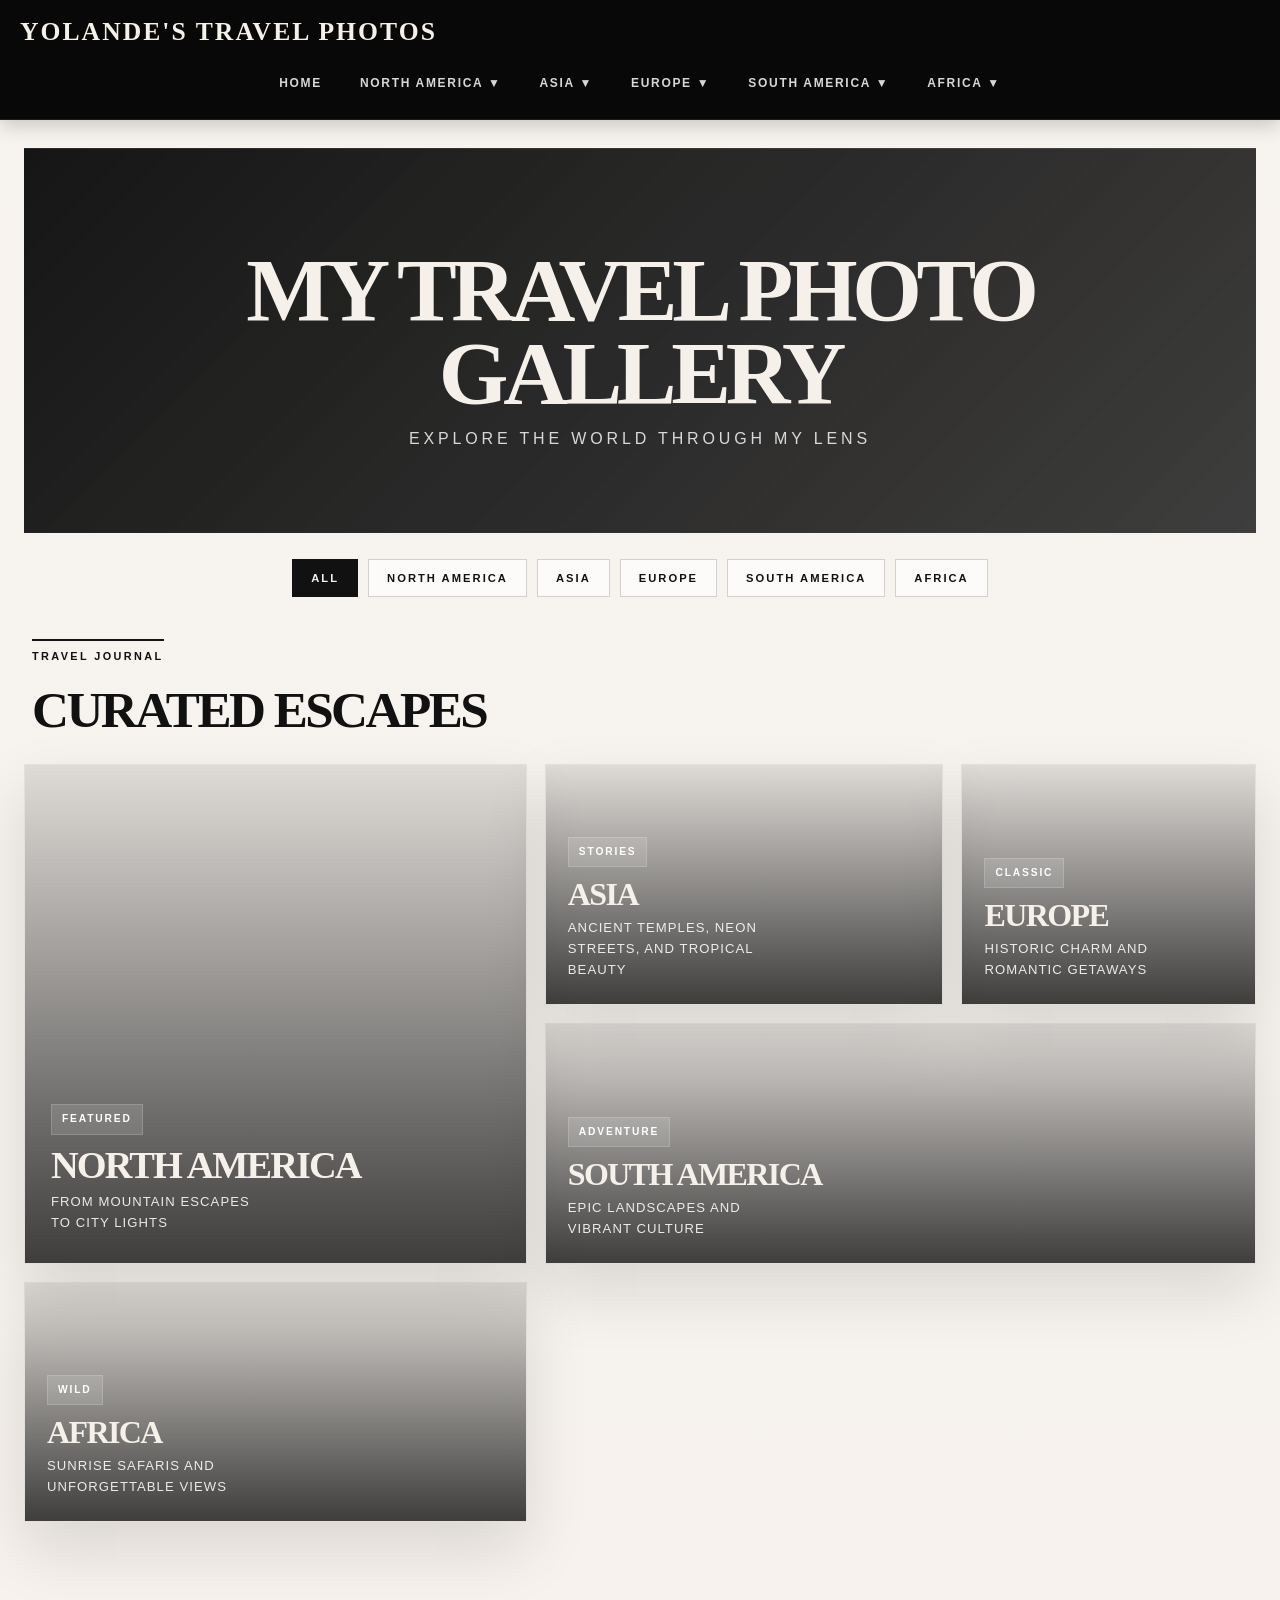
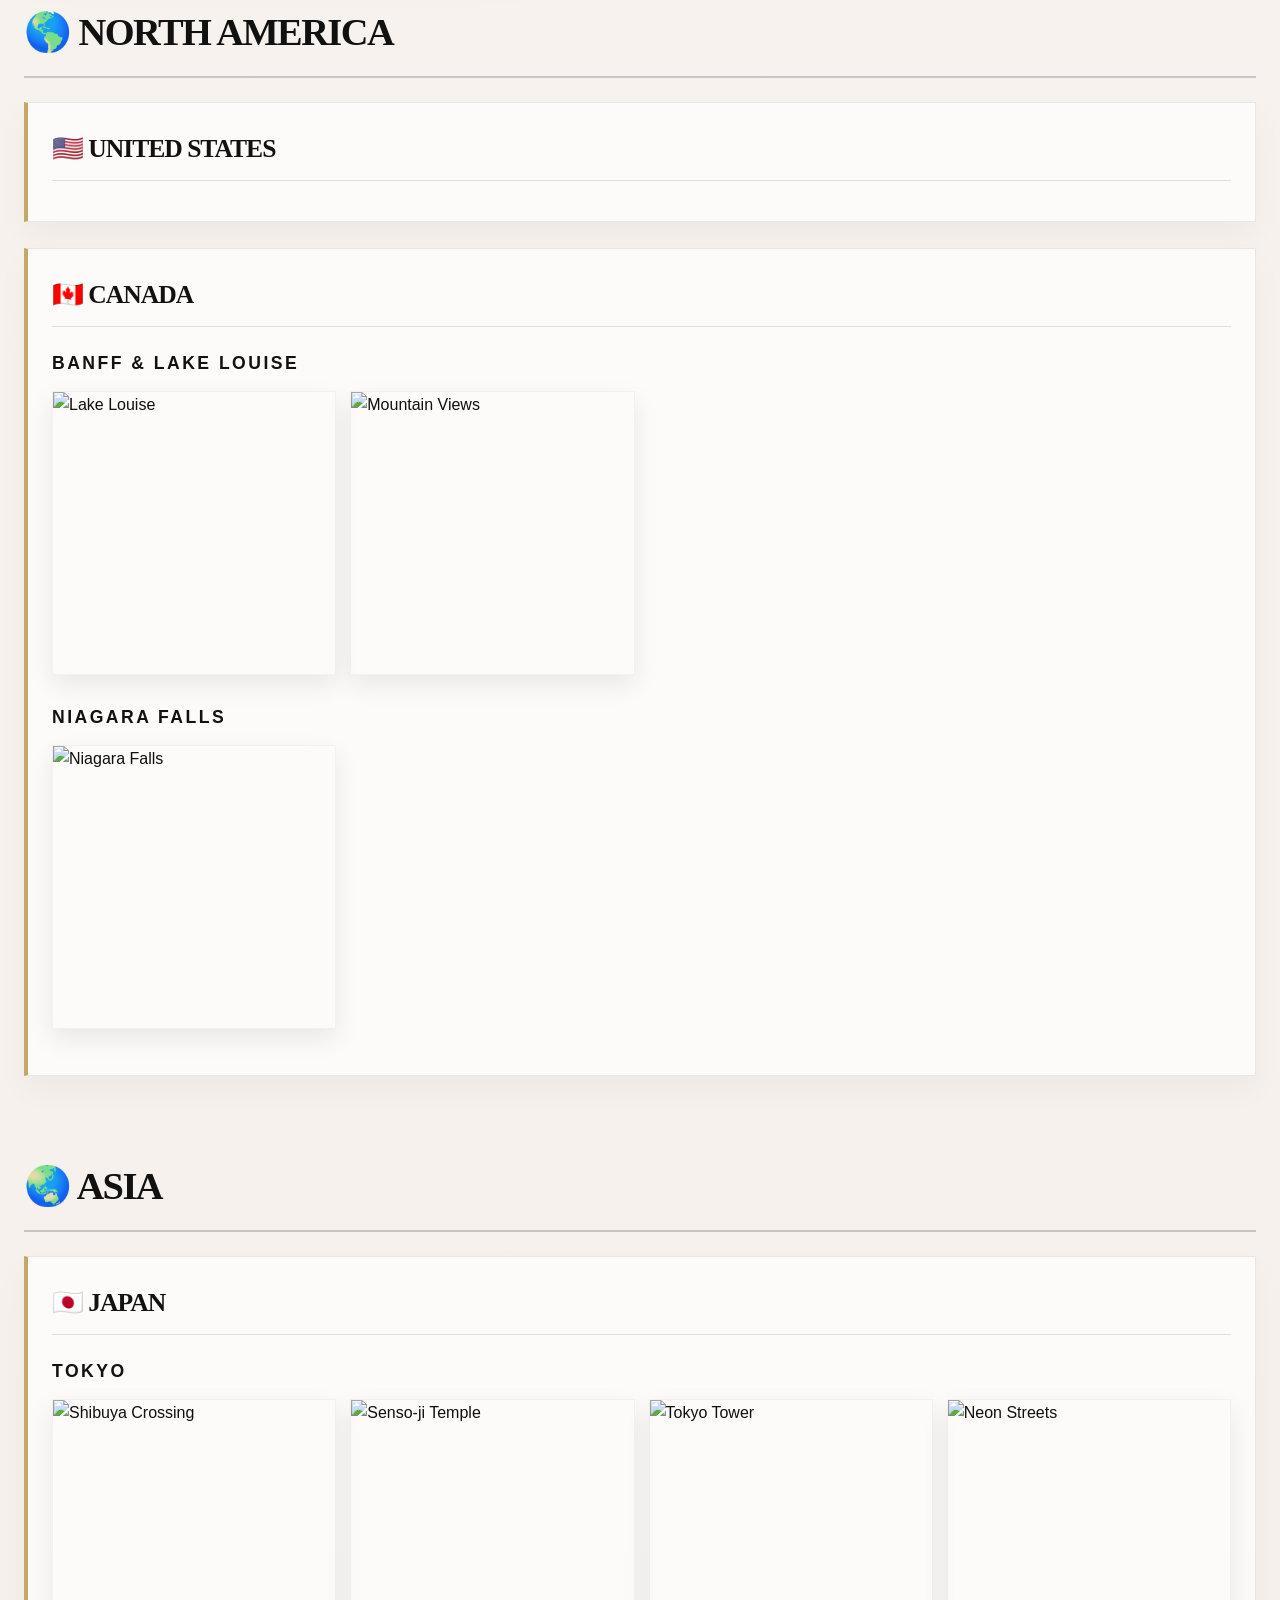
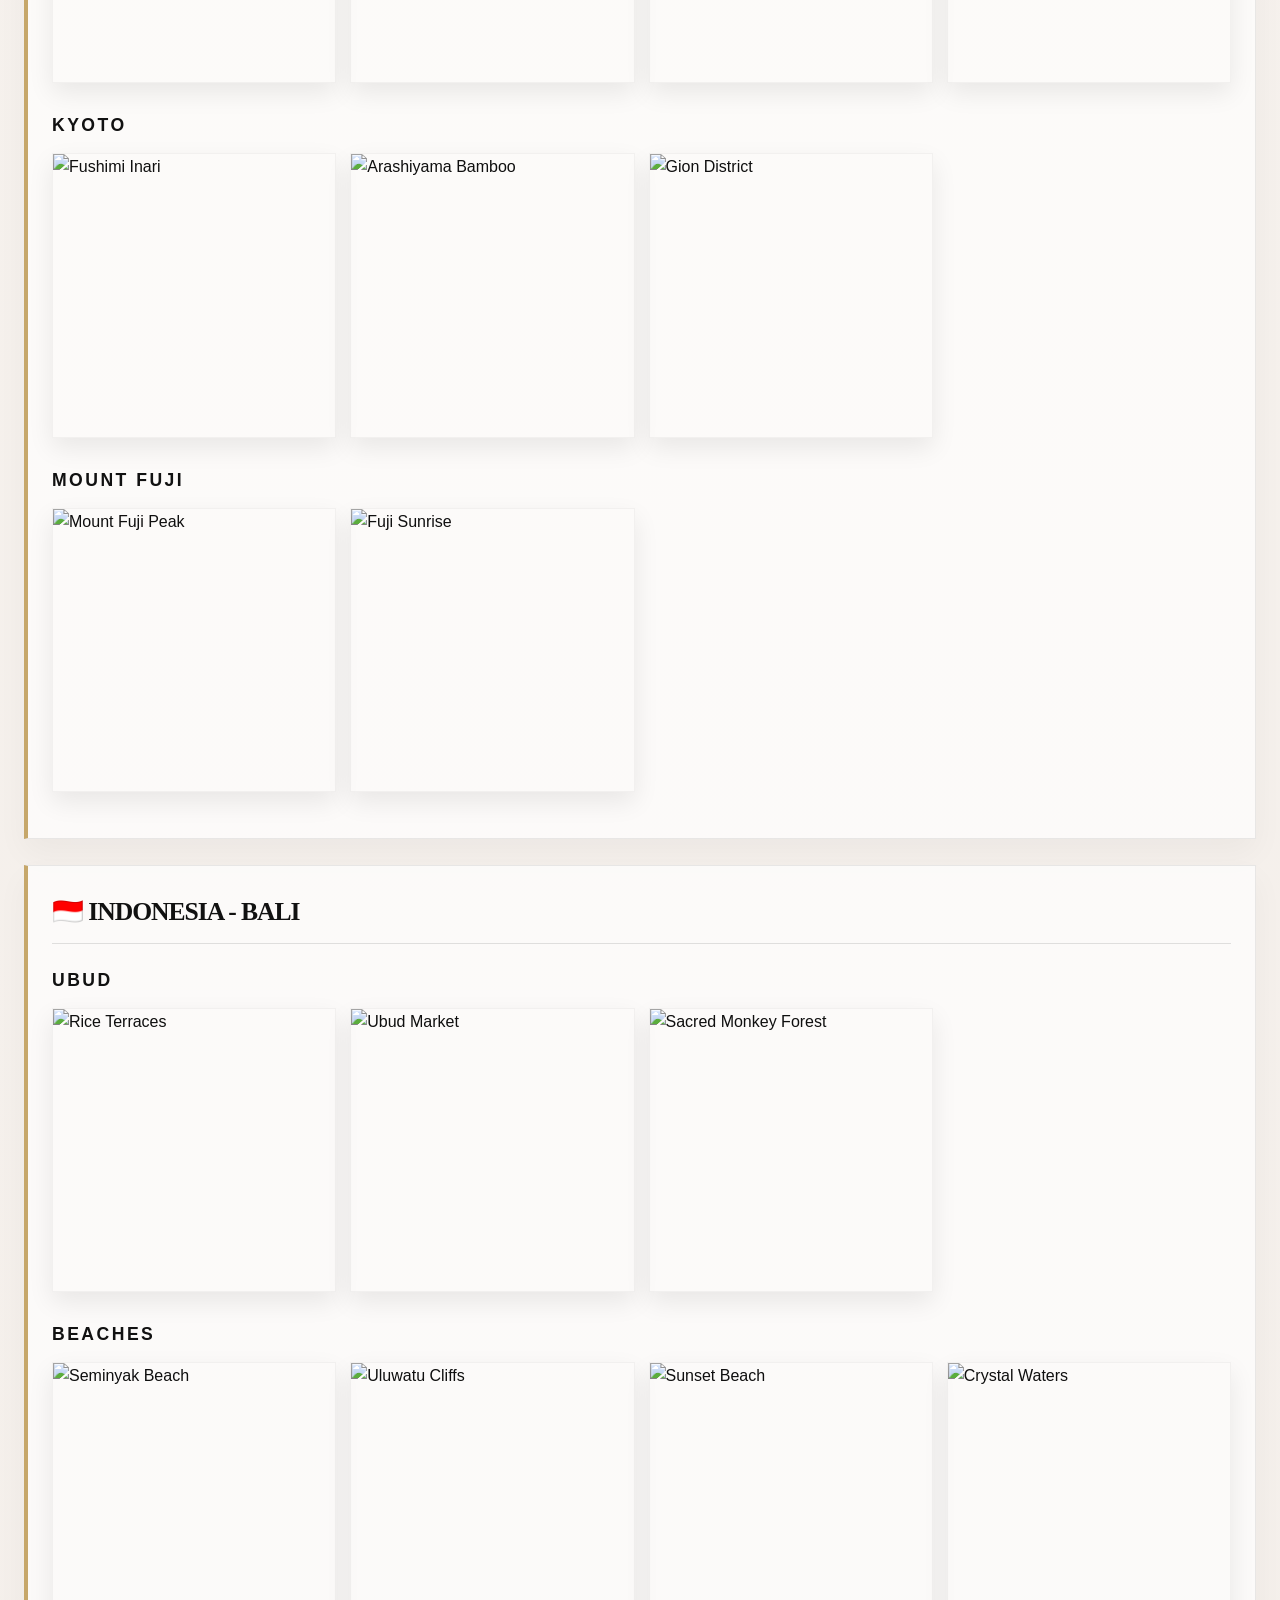
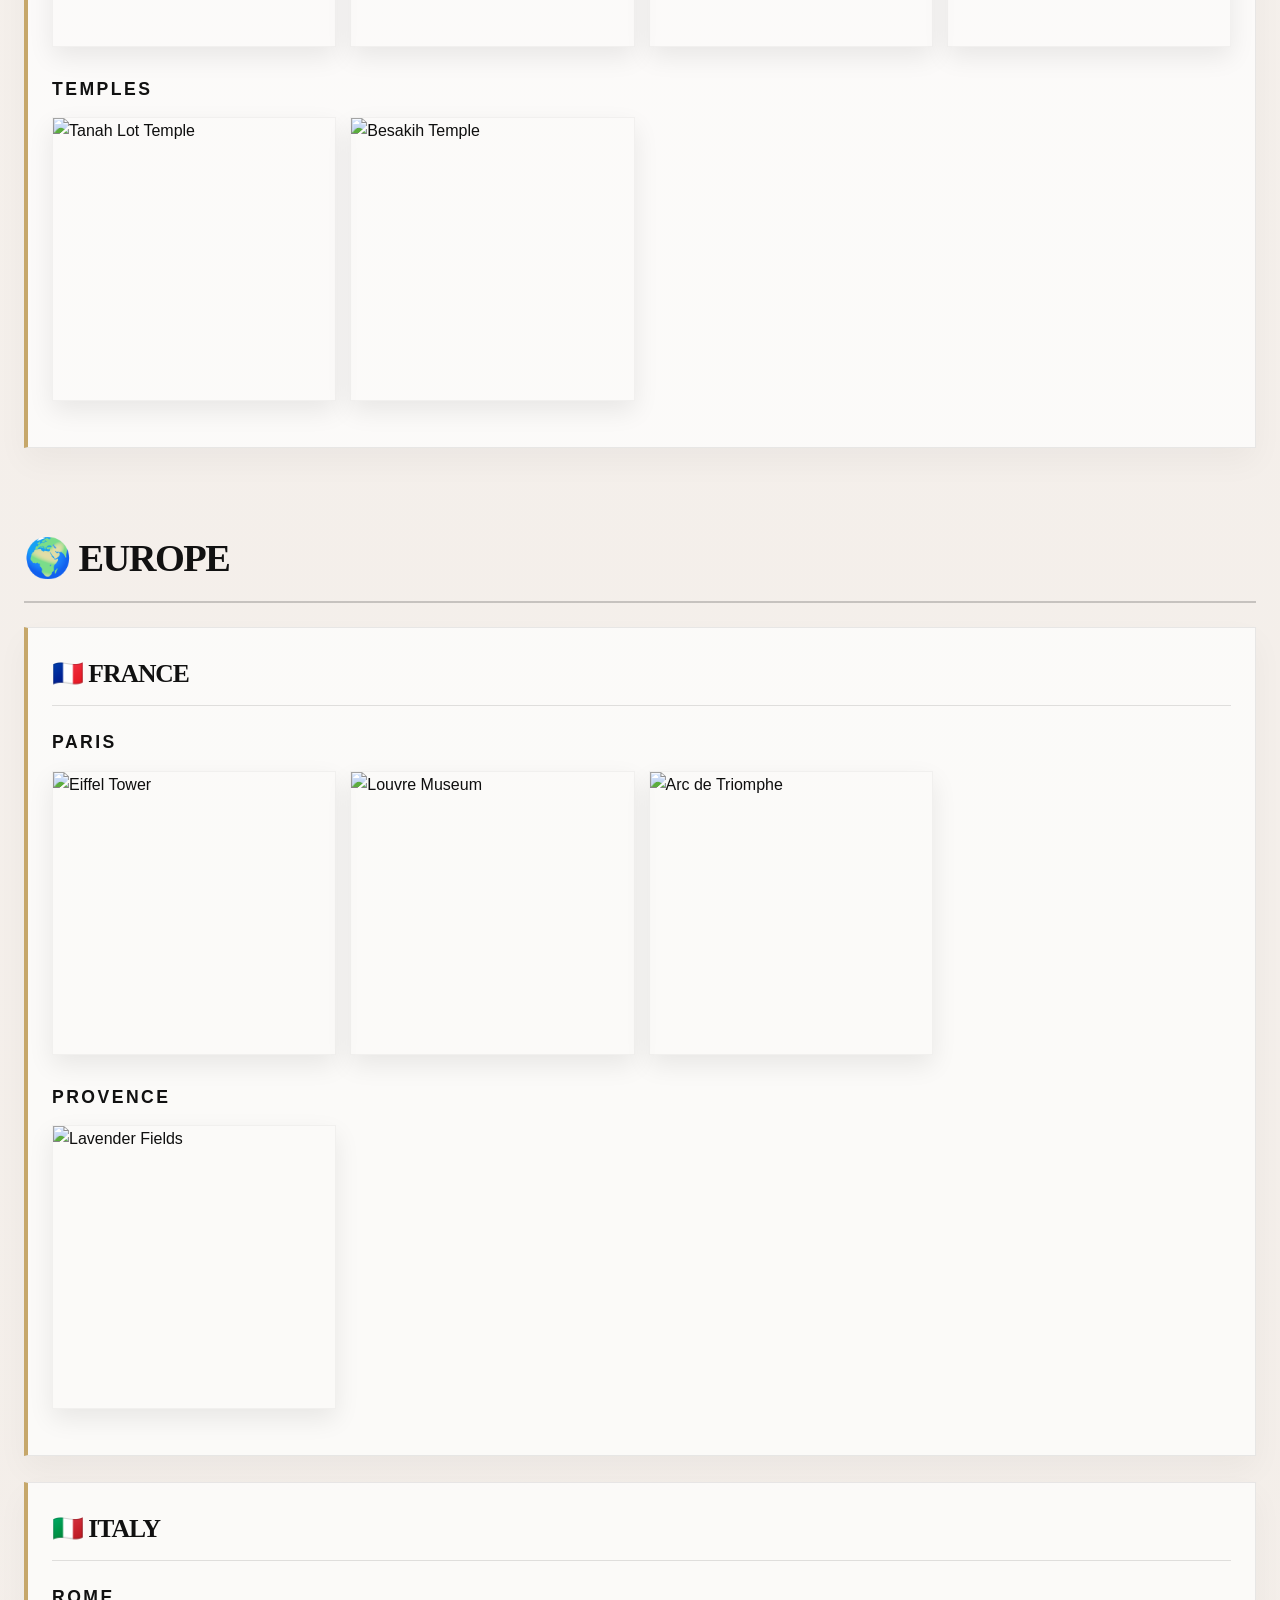
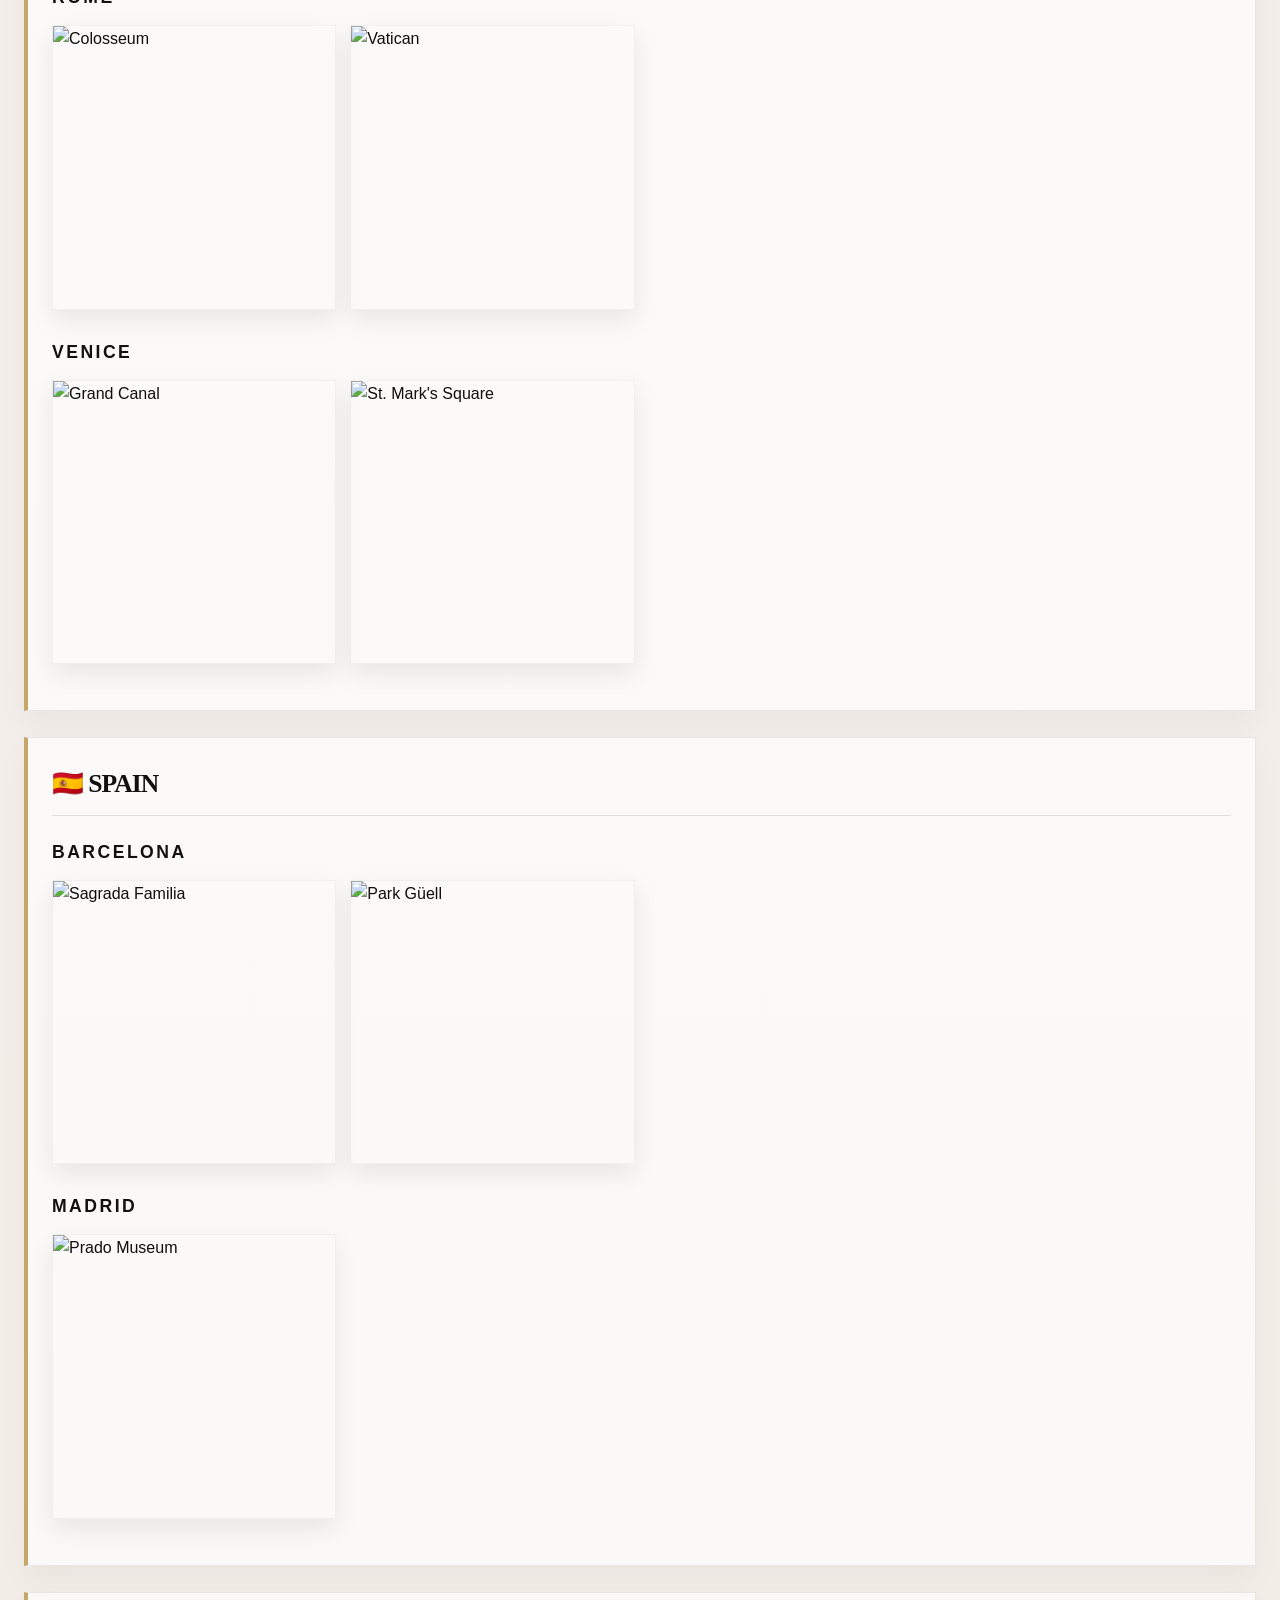
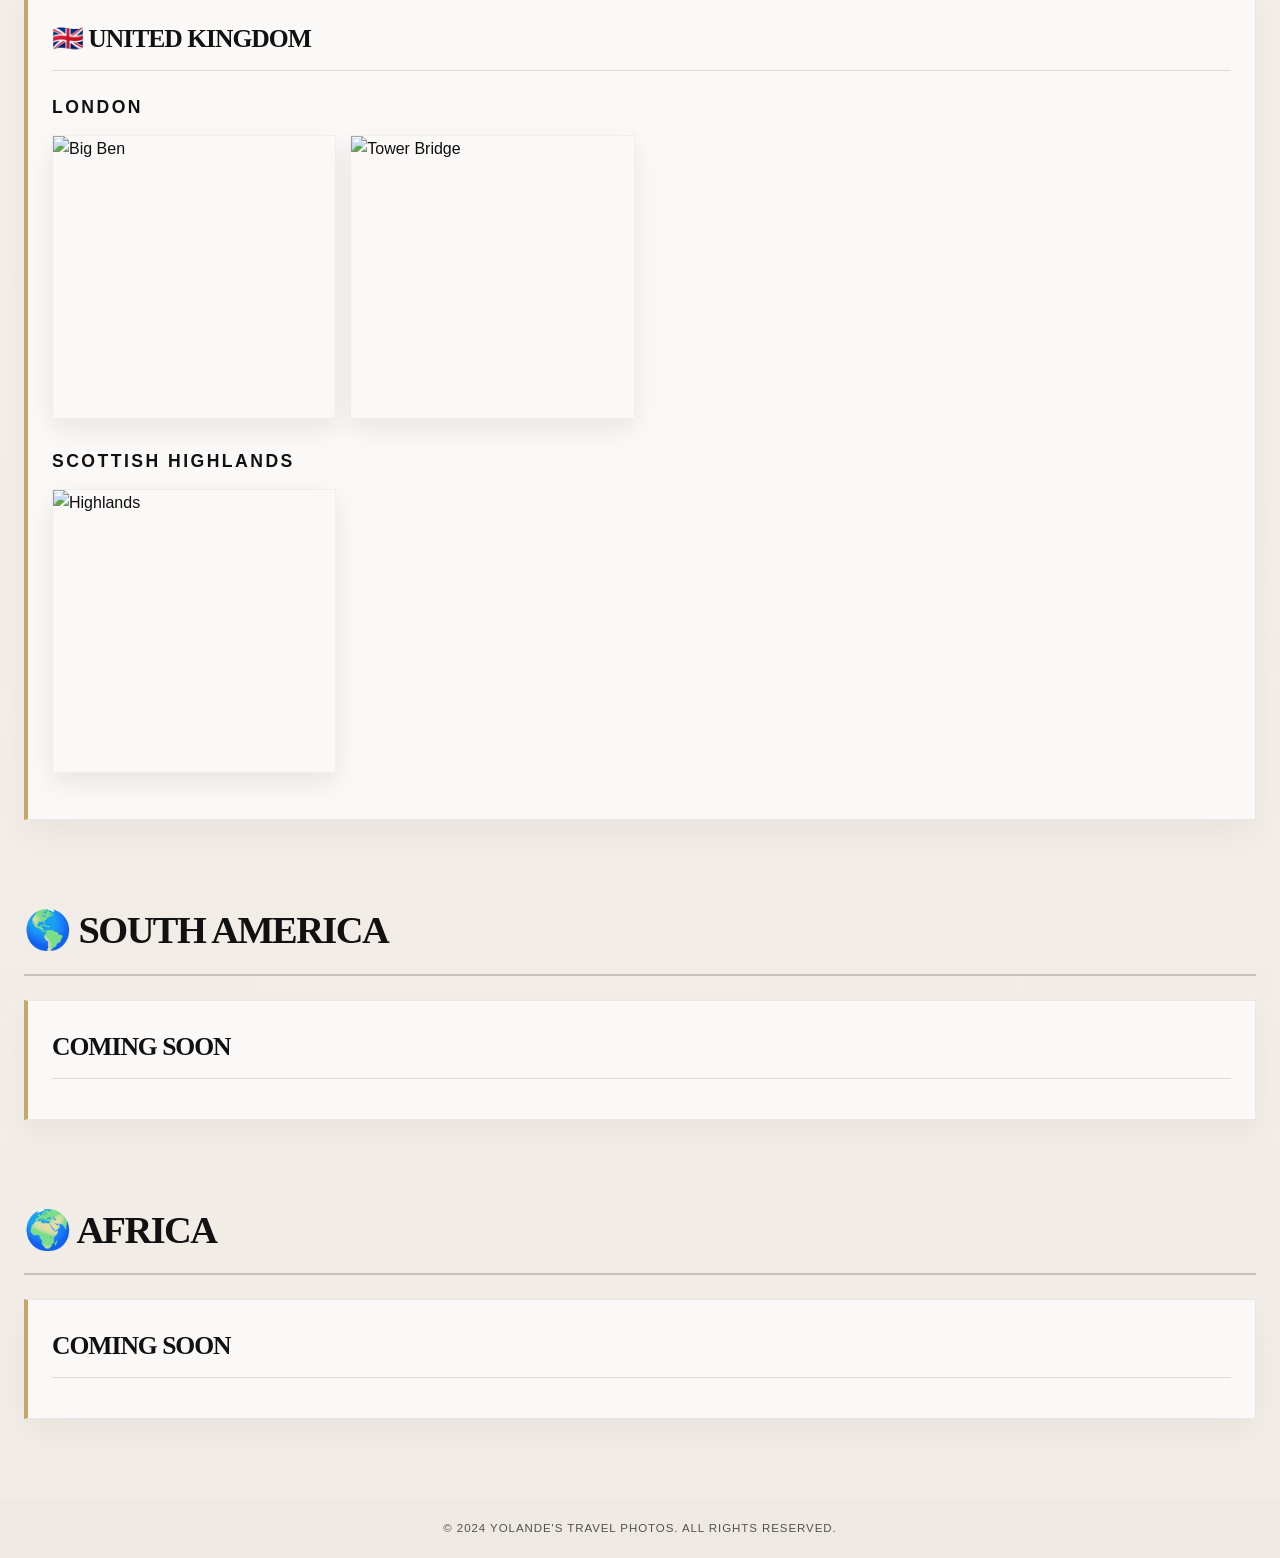
==== index.html @ fe6a61da "Remove emoji from header title" ====
<!DOCTYPE html>
<html lang="en">
<head>
  <meta charset="UTF-8" />
  <meta name="viewport" content="width=device-width, initial-scale=1.0" />
  <meta name="description" content="Yolande's Travel Photo Gallery - Photos organized by continent and country." />
  <title>Yolande's Travel Photos</title>
  <link rel="stylesheet" href="https://cdnjs.cloudflare.com/ajax/libs/font-awesome/6.4.0/css/all.min.css" />
  <link rel="stylesheet" href="style.css" />
</head>

<body>
  <header>
    <div class="navbar">
      <h1>Yolande's Travel Photos</h1>
      <button class="burger-menu" id="burgerMenu" aria-label="Open navigation menu">
        <span></span>
        <span></span>
        <span></span>
      </button>
    </div>

    <nav class="nav-menu" id="navMenu">
      <ul>
        <li><a href="#home">Home</a></li>

        <li class="dropdown">
          <a href="#north-america">North America ▼</a>
          <div class="dropdown-content">
            <a href="#usa">🇺🇸 United States</a>
            <a href="#mexico">🇲🇽 Mexico</a>
            <a href="#canada">🇨🇦 Canada</a>
          </div>
        </li>

        <li class="dropdown">
          <a href="#asia">Asia ▼</a>
          <div class="dropdown-content">
            <a href="#japan">🇯🇵 Japan</a>
            <a href="#bali">🇮🇩 Indonesia (Bali)</a>
          </div>
        </li>

        <li class="dropdown">
          <a href="#europe">Europe ▼</a>
          <div class="dropdown-content">
            <a href="#france">🇫🇷 France</a>
            <a href="#italy">🇮🇹 Italy</a>
            <a href="#spain">🇪🇸 Spain</a>
            <a href="#uk">🇬🇧 United Kingdom</a>
          </div>
        </li>

        <li class="dropdown">
          <a href="#south-america">South America ▼</a>
          <div class="dropdown-content">
            <a href="#south-america">View section</a>
          </div>
        </li>

        <li class="dropdown">
          <a href="#africa">Africa ▼</a>
          <div class="dropdown-content">
            <a href="#africa">View section</a>
          </div>
        </li>
      </ul>
    </nav>
  </header>

  <main>
    <section id="home" class="hero">
      <div class="hero-content">
        <h2>My Travel Photo Gallery</h2>
        <p>Explore the world through my lens</p>
      </div>
    </section>

    <div class="editorial-intro">
      <span class="eyebrow">Travel Journal</span>
      <h2>Curated escapes</h2>
    </div>

    <div class="continent-banners" aria-label="Choose a continent">
      <a href="#north-america" class="banner-card" style="background-image: url('https://images.unsplash.com/photo-1493246507139-91e8fad9978e?auto=format&fit=crop&w=1200&q=80');">
        <div class="banner-overlay"></div>
        <div class="banner-content">
          <span class="banner-tag">Featured</span>
          <h3>North America</h3>
          <p>From mountain escapes to city lights</p>
        </div>
      </a>

      <a href="#asia" class="banner-card" style="background-image: url('https://images.unsplash.com/photo-1528164344705-47542687000d?auto=format&fit=crop&w=1200&q=80');">
        <div class="banner-overlay"></div>
        <div class="banner-content">
          <span class="banner-tag">Stories</span>
          <h3>Asia</h3>
          <p>Ancient temples, neon streets, and tropical beauty</p>
        </div>
      </a>

      <a href="#europe" class="banner-card" style="background-image: url('https://images.unsplash.com/photo-1505761671935-60b3a7427bad?auto=format&fit=crop&w=1200&q=80');">
        <div class="banner-overlay"></div>
        <div class="banner-content">
          <span class="banner-tag">Classic</span>
          <h3>Europe</h3>
          <p>Historic charm and romantic getaways</p>
        </div>
      </a>

      <a href="#south-america" class="banner-card" style="background-image: url('https://images.unsplash.com/photo-1516026672322-bc52d61a55d5?auto=format&fit=crop&w=1200&q=80');">
        <div class="banner-overlay"></div>
        <div class="banner-content">
          <span class="banner-tag">Adventure</span>
          <h3>South America</h3>
          <p>Epic landscapes and vibrant culture</p>
        </div>
      </a>

      <a href="#africa" class="banner-card" style="background-image: url('https://images.unsplash.com/photo-1547471080-7cc2caa01a7e?auto=format&fit=crop&w=1200&q=80');">
        <div class="banner-overlay"></div>
        <div class="banner-content">
          <span class="banner-tag">Wild</span>
          <h3>Africa</h3>
          <p>Sunrise safaris and unforgettable views</p>
        </div>
      </a>
    </div>

    <section id="north-america" class="continent-section" data-continent="north-america">
      <h2>🌎 North America</h2>

      <div id="usa" class="country-section" data-country="United States">
        <h3>🇺🇸 United States</h3>
      </div>

      <div id="canada" class="country-section" data-country="Canada">
        <h3>🇨🇦 Canada</h3>

        <div class="location-section">
          <h4>Banff & Lake Louise</h4>
          <div class="photo-grid">
            <div class="photo-item">
              <img src="images/canada-banff-1.jpg" alt="Lake Louise" />
            </div>
            <div class="photo-item">
              <img src="images/canada-banff-2.jpg" alt="Mountain Views" />
            </div>
          </div>
        </div>

        <div class="location-section">
          <h4>Niagara Falls</h4>
          <div class="photo-grid">
            <div class="photo-item">
              <img src="images/canada-niagara-1.jpg" alt="Niagara Falls" />
            </div>
          </div>
        </div>
      </div>
    </section>

    <section id="asia" class="continent-section" data-continent="asia">
      <h2>🌏 Asia</h2>

      <div id="japan" class="country-section" data-country="Japan">
        <h3>🇯🇵 Japan</h3>

        <div class="location-section">
          <h4>Tokyo</h4>
          <div class="photo-grid">
            <div class="photo-item">
              <img src="images/japan-tokyo-1.jpg" alt="Shibuya Crossing" />
            </div>
            <div class="photo-item">
              <img src="images/japan-tokyo-2.jpg" alt="Senso-ji Temple" />
            </div>
            <div class="photo-item">
              <img src="images/japan-tokyo-3.jpg" alt="Tokyo Tower" />
            </div>
            <div class="photo-item">
              <img src="images/japan-tokyo-4.jpg" alt="Neon Streets" />
            </div>
          </div>
        </div>

        <div class="location-section">
          <h4>Kyoto</h4>
          <div class="photo-grid">
            <div class="photo-item">
              <img src="images/japan-kyoto-1.jpg" alt="Fushimi Inari" />
            </div>
            <div class="photo-item">
              <img src="images/japan-kyoto-2.jpg" alt="Arashiyama Bamboo" />
            </div>
            <div class="photo-item">
              <img src="images/japan-kyoto-3.jpg" alt="Gion District" />
            </div>
          </div>
        </div>

        <div class="location-section">
          <h4>Mount Fuji</h4>
          <div class="photo-grid">
            <div class="photo-item">
              <img src="images/japan-fuji-1.jpg" alt="Mount Fuji Peak" />
            </div>
            <div class="photo-item">
              <img src="images/japan-fuji-2.jpg" alt="Fuji Sunrise" />
            </div>
          </div>
        </div>
      </div>

      <div id="bali" class="country-section" data-country="Indonesia">
        <h3>🇮🇩 Indonesia - Bali</h3>

        <div class="location-section">
          <h4>Ubud</h4>
          <div class="photo-grid">
            <div class="photo-item">
              <img src="images/bali-ubud-1.jpg" alt="Rice Terraces" />
            </div>
            <div class="photo-item">
              <img src="images/bali-ubud-2.jpg" alt="Ubud Market" />
            </div>
            <div class="photo-item">
              <img src="images/bali-ubud-3.jpg" alt="Sacred Monkey Forest" />
            </div>
          </div>
        </div>

        <div class="location-section">
          <h4>Beaches</h4>
          <div class="photo-grid">
            <div class="photo-item">
              <img src="images/bali-beach-1.jpg" alt="Seminyak Beach" />
            </div>
            <div class="photo-item">
              <img src="images/bali-beach-2.jpg" alt="Uluwatu Cliffs" />
            </div>
            <div class="photo-item">
              <img src="images/bali-beach-3.jpg" alt="Sunset Beach" />
            </div>
            <div class="photo-item">
              <img src="images/bali-beach-4.jpg" alt="Crystal Waters" />
            </div>
          </div>
        </div>

        <div class="location-section">
          <h4>Temples</h4>
          <div class="photo-grid">
            <div class="photo-item">
              <img src="images/bali-temple-1.jpg" alt="Tanah Lot Temple" />
            </div>
            <div class="photo-item">
              <img src="images/bali-temple-2.jpg" alt="Besakih Temple" />
            </div>
          </div>
        </div>
      </div>
    </section>

    <section id="europe" class="continent-section" data-continent="europe">
      <h2>🌍 Europe</h2>

      <div id="france" class="country-section" data-country="France">
        <h3>🇫🇷 France</h3>

        <div class="location-section">
          <h4>Paris</h4>
          <div class="photo-grid">
            <div class="photo-item">
              <img src="images/france-paris-1.jpg" alt="Eiffel Tower" />
            </div>
            <div class="photo-item">
              <img src="images/france-paris-2.jpg" alt="Louvre Museum" />
            </div>
            <div class="photo-item">
              <img src="images/france-paris-3.jpg" alt="Arc de Triomphe" />
            </div>
          </div>
        </div>

        <div class="location-section">
          <h4>Provence</h4>
          <div class="photo-grid">
            <div class="photo-item">
              <img src="images/france-provence-1.jpg" alt="Lavender Fields" />
            </div>
          </div>
        </div>
      </div>

      <div id="italy" class="country-section" data-country="Italy">
        <h3>🇮🇹 Italy</h3>

        <div class="location-section">
          <h4>Rome</h4>
          <div class="photo-grid">
            <div class="photo-item">
              <img src="images/italy-rome-1.jpg" alt="Colosseum" />
            </div>
            <div class="photo-item">
              <img src="images/italy-rome-2.jpg" alt="Vatican" />
            </div>
          </div>
        </div>

        <div class="location-section">
          <h4>Venice</h4>
          <div class="photo-grid">
            <div class="photo-item">
              <img src="images/italy-venice-1.jpg" alt="Grand Canal" />
            </div>
            <div class="photo-item">
              <img src="images/italy-venice-2.jpg" alt="St. Mark's Square" />
            </div>
          </div>
        </div>
      </div>

      <div id="spain" class="country-section" data-country="Spain">
        <h3>🇪🇸 Spain</h3>

        <div class="location-section">
          <h4>Barcelona</h4>
          <div class="photo-grid">
            <div class="photo-item">
              <img src="images/spain-barcelona-1.jpg" alt="Sagrada Familia" />
            </div>
            <div class="photo-item">
              <img src="images/spain-barcelona-2.jpg" alt="Park Güell" />
            </div>
          </div>
        </div>

        <div class="location-section">
          <h4>Madrid</h4>
          <div class="photo-grid">
            <div class="photo-item">
              <img src="images/spain-madrid-1.jpg" alt="Prado Museum" />
            </div>
          </div>
        </div>
      </div>

      <div id="uk" class="country-section" data-country="United Kingdom">
        <h3>🇬🇧 United Kingdom</h3>

        <div class="location-section">
          <h4>London</h4>
          <div class="photo-grid">
            <div class="photo-item">
              <img src="images/uk-london-1.jpg" alt="Big Ben" />
            </div>
            <div class="photo-item">
              <img src="images/uk-london-2.jpg" alt="Tower Bridge" />
            </div>
          </div>
        </div>

        <div class="location-section">
          <h4>Scottish Highlands</h4>
          <div class="photo-grid">
            <div class="photo-item">
              <img src="images/uk-scotland-1.jpg" alt="Highlands" />
            </div>
          </div>
        </div>
      </div>
    </section>

    <section id="south-america" class="continent-section" data-continent="south-america">
      <h2>🌎 South America</h2>

      <div class="country-section">
        <h3>Coming Soon</h3>
      </div>
    </section>

    <section id="africa" class="continent-section" data-continent="africa">
      <h2>🌍 Africa</h2>

      <div class="country-section">
        <h3>Coming Soon</h3>
      </div>
    </section>
  </main>

  <footer>
    <p>© 2024 Yolande's Travel Photos. All rights reserved.</p>
  </footer>

  <button id="backToTop" aria-label="Back to top"><i class="fas fa-chevron-up"></i></button>
  <script src="script.js"></script>
</body>
</html>
---- style.css ----
:root {
  --primary: #111111;
  --secondary: #c6a76a;
  --accent: #d7b26b;
  --text-dark: #111111;
  --text-light: #f6f0ea;
  --bg-light: #f2ece7;
  --bg-white: #ffffff;
  --panel: rgba(255, 255, 255, 0.82);
  --shadow-soft: 0 28px 60px rgba(17, 17, 17, 0.12);
  --shadow-strong: 0 32px 80px rgba(17, 17, 17, 0.18);
  --font-serif: 'Georgia', 'Times New Roman', serif;
  --font-sans: 'Arial', sans-serif;
}

* {
  margin: 0;
  padding: 0;
  box-sizing: border-box;
}

html {
  scroll-behavior: smooth;
}

body {
  font-family: var(--font-sans);
  background: linear-gradient(to bottom, #f7f3ef 0%, #f2ece7 100%);
  color: var(--text-dark);
  line-height: 1.6;
}

header {
  background: #080808;
  padding: 18px 20px 16px;
  color: var(--text-light);
  position: sticky;
  top: 0;
  z-index: 100;
  box-shadow: 0 6px 18px rgba(0, 0, 0, 0.18);
  border-bottom: 1px solid rgba(255, 255, 255, 0.08);
}

.navbar {
  max-width: 1280px;
  margin: 0 auto;
  display: flex;
  justify-content: space-between;
  align-items: center;
}

.navbar h1 {
  margin: 0;
  font-size: clamp(1.4rem, 2vw, 2rem);
  letter-spacing: 0.08em;
  text-transform: uppercase;
  font-family: var(--font-serif);
  font-weight: 700;
  line-height: 1.1;
}

.burger-menu {
  display: none;
  flex-direction: column;
  background: none;
  border: none;
  cursor: pointer;
  padding: 5px;
}

.burger-menu span {
  width: 25px;
  height: 2px;
  background-color: white;
  margin: 4px 0;
  border-radius: 3px;
  transition: 0.3s;
}

.burger-menu.active span:nth-child(1) {
  transform: rotate(45deg) translate(8px, 8px);
}

.burger-menu.active span:nth-child(2) {
  opacity: 0;
}

.burger-menu.active span:nth-child(3) {
  transform: rotate(-45deg) translate(7px, -7px);
}

.nav-menu {
  max-width: 1280px;
  margin: 18px auto 0;
}

.nav-menu ul {
  list-style: none;
  padding: 0;
  margin: 0;
  display: flex;
  justify-content: center;
  flex-wrap: wrap;
  gap: 6px;
}

.nav-menu li {
  position: relative;
}

.nav-menu a {
  display: block;
  color: rgba(255, 255, 255, 0.84);
  text-decoration: none;
  font-weight: 700;
  font-size: 0.75rem;
  letter-spacing: 0.14em;
  text-transform: uppercase;
  padding: 10px 16px;
  transition: 0.2s ease;
  border-radius: 999px;
}

.nav-menu a:hover {
  background-color: rgba(255, 255, 255, 0.06);
  color: white;
}

.dropdown {
  position: relative;
}

.dropdown-content {
  display: none;
  position: absolute;
  top: calc(100% + 10px);
  left: 0;
  background: rgba(15, 15, 15, 0.97);
  border: 1px solid rgba(255, 255, 255, 0.08);
  flex-direction: column;
  min-width: 205px;
  box-shadow: 0 18px 36px rgba(0, 0, 0, 0.2);
  border-radius: 12px;
  overflow: hidden;
  z-index: 10;
}

.dropdown:hover .dropdown-content {
  display: flex;
}

.dropdown-content a {
  padding: 12px 18px;
  border-bottom: 1px solid rgba(255, 255, 255, 0.06);
  border-radius: 0;
  letter-spacing: 0.08em;
}

.dropdown-content a:last-child {
  border-bottom: none;
}

.dropdown-content a:hover {
  background-color: rgba(198, 167, 106, 0.14);
}

main {
  max-width: 1280px;
  margin: 0 auto;
  padding: 28px 24px 0;
}

section {
  margin-bottom: 70px;
}

.hero {
  background: linear-gradient(135deg, rgba(10, 10, 10, 0.95), rgba(16, 16, 16, 0.8)),
    url('https://images.unsplash.com/photo-1527631746610-bca00a040d60?auto=format&fit=crop&w=1600&q=80') center/cover no-repeat;
  color: white;
  padding: 100px 24px 80px;
  border-radius: 0;
  text-align: center;
  margin-bottom: 26px;
  box-shadow: none;
  border-top: 1px solid rgba(255, 255, 255, 0.05);
  border-bottom: 1px solid rgba(255, 255, 255, 0.06);
}

.hero h2 {
  color: var(--text-light);
  font-size: clamp(2.8rem, 7vw, 6rem);
  margin-bottom: 12px;
  font-family: var(--font-serif);
  letter-spacing: -0.06em;
  line-height: 0.92;
  text-transform: uppercase;
}

.hero p {
  font-size: 1rem;
  color: rgba(255, 255, 255, 0.82);
  letter-spacing: 0.24em;
  text-transform: uppercase;
}

.editorial-intro {
  margin: 18px 0 30px;
  text-align: left;
  padding-left: 8px;
}

.eyebrow {
  display: inline-block;
  padding: 7px 0;
  margin-bottom: 14px;
  border-top: 2px solid var(--primary);
  color: var(--primary);
  font-size: 0.68rem;
  letter-spacing: 0.22em;
  text-transform: uppercase;
  font-weight: 700;
}

.editorial-intro h2 {
  font-family: var(--font-serif);
  font-size: clamp(2.2rem, 4vw, 4rem);
  letter-spacing: -0.05em;
  text-transform: uppercase;
  line-height: 0.94;
  color: #111111;
}

.continent-filter {
  display: flex;
  flex-wrap: wrap;
  gap: 10px;
  justify-content: center;
  margin: 18px 0 42px;
  padding: 0 10px;
}

.filter-btn {
  appearance: none;
  border: 1px solid rgba(17, 17, 17, 0.18);
  background: rgba(255, 255, 255, 0.72);
  color: #111111;
  padding: 12px 18px;
  font-size: 0.7rem;
  letter-spacing: 0.18em;
  text-transform: uppercase;
  font-weight: 700;
  cursor: pointer;
  transition: all 0.2s ease;
}

.filter-btn:hover,
.filter-btn.active {
  background: #111111;
  color: #f6f0ea;
  border-color: #111111;
}

.continent-banners {
  display: grid;
  grid-template-columns: repeat(12, minmax(0, 1fr));
  gap: 18px;
  margin-bottom: 80px;
  min-height: 620px;
}

.banner-card {
  position: relative;
  display: block;
  min-height: 260px;
  border-radius: 0;
  overflow: hidden;
  text-decoration: none;
  background-size: cover;
  background-position: center;
  box-shadow: var(--shadow-soft);
  transition: transform 0.3s ease, box-shadow 0.3s ease;
  cursor: pointer;
  border: 1px solid rgba(0, 0, 0, 0.08);
}

.banner-card:hover {
  transform: translateY(-8px);
  box-shadow: var(--shadow-strong);
}

.banner-card:nth-child(1) {
  grid-column: span 5;
  grid-row: span 2;
  min-height: 500px;
}

.banner-card:nth-child(2) {
  grid-column: span 4;
  grid-row: span 1;
  min-height: 240px;
}

.banner-card:nth-child(3) {
  grid-column: span 3;
  grid-row: span 1;
  min-height: 240px;
}

.banner-card:nth-child(4) {
  grid-column: span 7;
  grid-row: span 1;
  min-height: 240px;
}

.banner-card:nth-child(5) {
  grid-column: span 5;
  grid-row: span 1;
  min-height: 240px;
}

.banner-overlay {
  position: absolute;
  inset: 0;
  background: linear-gradient(180deg, rgba(11, 11, 11, 0.1), rgba(11, 11, 11, 0.78));
  z-index: 1;
}

.banner-card:hover .banner-overlay {
  background: linear-gradient(180deg, rgba(11, 11, 11, 0.05), rgba(11, 11, 11, 0.85));
}

.banner-content {
  position: absolute;
  left: 0;
  right: 0;
  bottom: 0;
  z-index: 2;
  padding: 22px 22px 24px;
  color: var(--text-light);
}

.banner-card:nth-child(1) .banner-content {
  padding: 28px 26px 30px;
}

.banner-tag {
  display: inline-block;
  margin-bottom: 12px;
  padding: 6px 10px;
  background: rgba(255, 255, 255, 0.12);
  border: 1px solid rgba(255, 255, 255, 0.16);
  color: #ffffff;
  font-size: 0.64rem;
  letter-spacing: 0.18em;
  text-transform: uppercase;
  font-weight: 700;
}

.banner-content h3 {
  font-size: 2rem;
  font-family: var(--font-serif);
  letter-spacing: -0.05em;
  line-height: 0.95;
  margin: 0 0 8px;
  text-transform: uppercase;
}

.banner-card:nth-child(1) .banner-content h3 {
  font-size: clamp(2.4rem, 3vw, 4rem);
}

.banner-content p {
  color: rgba(255, 255, 255, 0.88);
  font-size: 0.82rem;
  letter-spacing: 0.08em;
  text-transform: uppercase;
  max-width: 30ch;
}

.continent-section {
  margin-bottom: 80px;
}

.continent-section h2 {
  color: #111111;
  font-size: clamp(2rem, 3vw, 3rem);
  margin-bottom: 24px;
  padding-bottom: 12px;
  border-bottom: 2px solid rgba(17, 17, 17, 0.2);
  font-family: var(--font-serif);
  letter-spacing: -0.04em;
  text-transform: uppercase;
}

.country-section {
  margin-bottom: 26px;
  padding: 26px 24px 18px;
  background: rgba(255, 255, 255, 0.7);
  border: 1px solid rgba(17, 17, 17, 0.08);
  border-left: 4px solid var(--secondary);
  box-shadow: 0 14px 30px rgba(17, 17, 17, 0.04);
}

.country-section h3 {
  color: #111111;
  font-size: clamp(1.6rem, 2vw, 2.2rem);
  margin-bottom: 22px;
  padding-bottom: 10px;
  border-bottom: 1px solid rgba(17, 17, 17, 0.12);
  font-family: var(--font-serif);
  letter-spacing: -0.04em;
  text-transform: uppercase;
}

.location-section {
  margin-bottom: 28px;
}

.location-section h4 {
  color: #111111;
  font-size: 1.1rem;
  margin-bottom: 14px;
  font-weight: 700;
  letter-spacing: 0.14em;
  text-transform: uppercase;
}

.photo-grid {
  display: grid;
  grid-template-columns: repeat(auto-fill, minmax(260px, 1fr));
  gap: 14px;
  margin-bottom: 20px;
}

.photo-item {
  position: relative;
  overflow: hidden;
  border-radius: 0;
  box-shadow: 0 10px 24px rgba(0, 0, 0, 0.08);
  transition: transform 0.3s, box-shadow 0.3s;
  aspect-ratio: 1 / 1;
  border: 1px solid rgba(0, 0, 0, 0.04);
}

.photo-item:hover {
  transform: translateY(-4px);
  box-shadow: 0 18px 30px rgba(0, 0, 0, 0.12);
}

.photo-item img {
  width: 100%;
  height: 100%;
  object-fit: cover;
  display: block;
  filter: contrast(1.02) saturate(0.94);
}

#backToTop {
  position: fixed;
  bottom: 24px;
  right: 24px;
  width: 52px;
  height: 52px;
  background: #111111;
  color: white;
  border: 1px solid rgba(255, 255, 255, 0.15);
  border-radius: 50%;
  cursor: pointer;
  display: none;
  align-items: center;
  justify-content: center;
  box-shadow: 0 18px 30px rgba(17, 17, 17, 0.2);
  transition: all 0.25s ease;
  z-index: 99;
  font-size: 1rem;
}

#backToTop:hover {
  background: #2b2b2b;
  transform: translateY(-3px);
}

#backToTop.show {
  display: flex;
}

footer {
  text-align: center;
  padding: 20px;
  color: rgba(17, 17, 17, 0.7);
  background: #efe9e3;
  margin-top: 60px;
  letter-spacing: 0.08em;
  text-transform: uppercase;
  font-size: 0.72rem;
}

@media (max-width: 1200px) {
  .continent-banners {
    grid-template-columns: repeat(6, minmax(0, 1fr));
    min-height: auto;
  }

  .banner-card:nth-child(1),
  .banner-card:nth-child(2),
  .banner-card:nth-child(3),
  .banner-card:nth-child(4),
  .banner-card:nth-child(5) {
    grid-column: span 3;
    min-height: 240px;
  }

  .banner-card:nth-child(1) {
    grid-column: span 6;
    min-height: 420px;
  }
}

@media (max-width: 768px) {
  .burger-menu {
    display: flex;
  }

  .nav-menu {
    max-height: 0;
    overflow: hidden;
    transition: max-height 0.4s ease-out;
  }

  .nav-menu.active {
    max-height: 800px;
    transition: max-height 0.4s ease-in;
  }

  .nav-menu ul {
    flex-direction: column;
    gap: 0;
  }

  .dropdown-content {
    position: static;
    display: none;
    background-color: rgba(15, 15, 15, 0.95);
    box-shadow: none;
    border-radius: 0;
  }

  .dropdown.active .dropdown-content {
    display: flex;
  }

  .dropdown-content a {
    padding-left: 40px;
  }

  .continent-banners {
    grid-template-columns: 1fr;
    gap: 12px;
    min-height: auto;
  }

  .banner-card,
  .banner-card:nth-child(1),
  .banner-card:nth-child(2),
  .banner-card:nth-child(3),
  .banner-card:nth-child(4),
  .banner-card:nth-child(5) {
    grid-column: span 1;
    min-height: 220px;
  }

  .hero {
    padding-top: 80px;
    padding-bottom: 68px;
  }

  .hero h2 {
    font-size: 2.5rem;
    line-height: 1;
  }

  .hero p {
    letter-spacing: 0.14em;
  }

  .banner-content p {
    letter-spacing: 0.06em;
  }

  .photo-grid {
    grid-template-columns: repeat(auto-fill, minmax(180px, 1fr));
    gap: 10px;
  }

  #backToTop {
    bottom: 18px;
    right: 18px;
  }
}

@media (max-width: 480px) {
  .navbar h1 {
    font-size: 1.1rem;
    letter-spacing: 0.06em;
  }

  .editorial-intro h2 {
    font-size: 2rem;
  }

  .photo-grid {
    grid-template-columns: repeat(2, 1fr);
  }

  .country-section {
    padding: 18px 14px 12px;
  }

  .banner-content {
    padding: 18px 16px 18px;
  }

  .banner-content h3 {
    font-size: 1.4rem;
  }

  .banner-card:nth-child(1) .banner-content h3 {
    font-size: 1.8rem;
  }
}
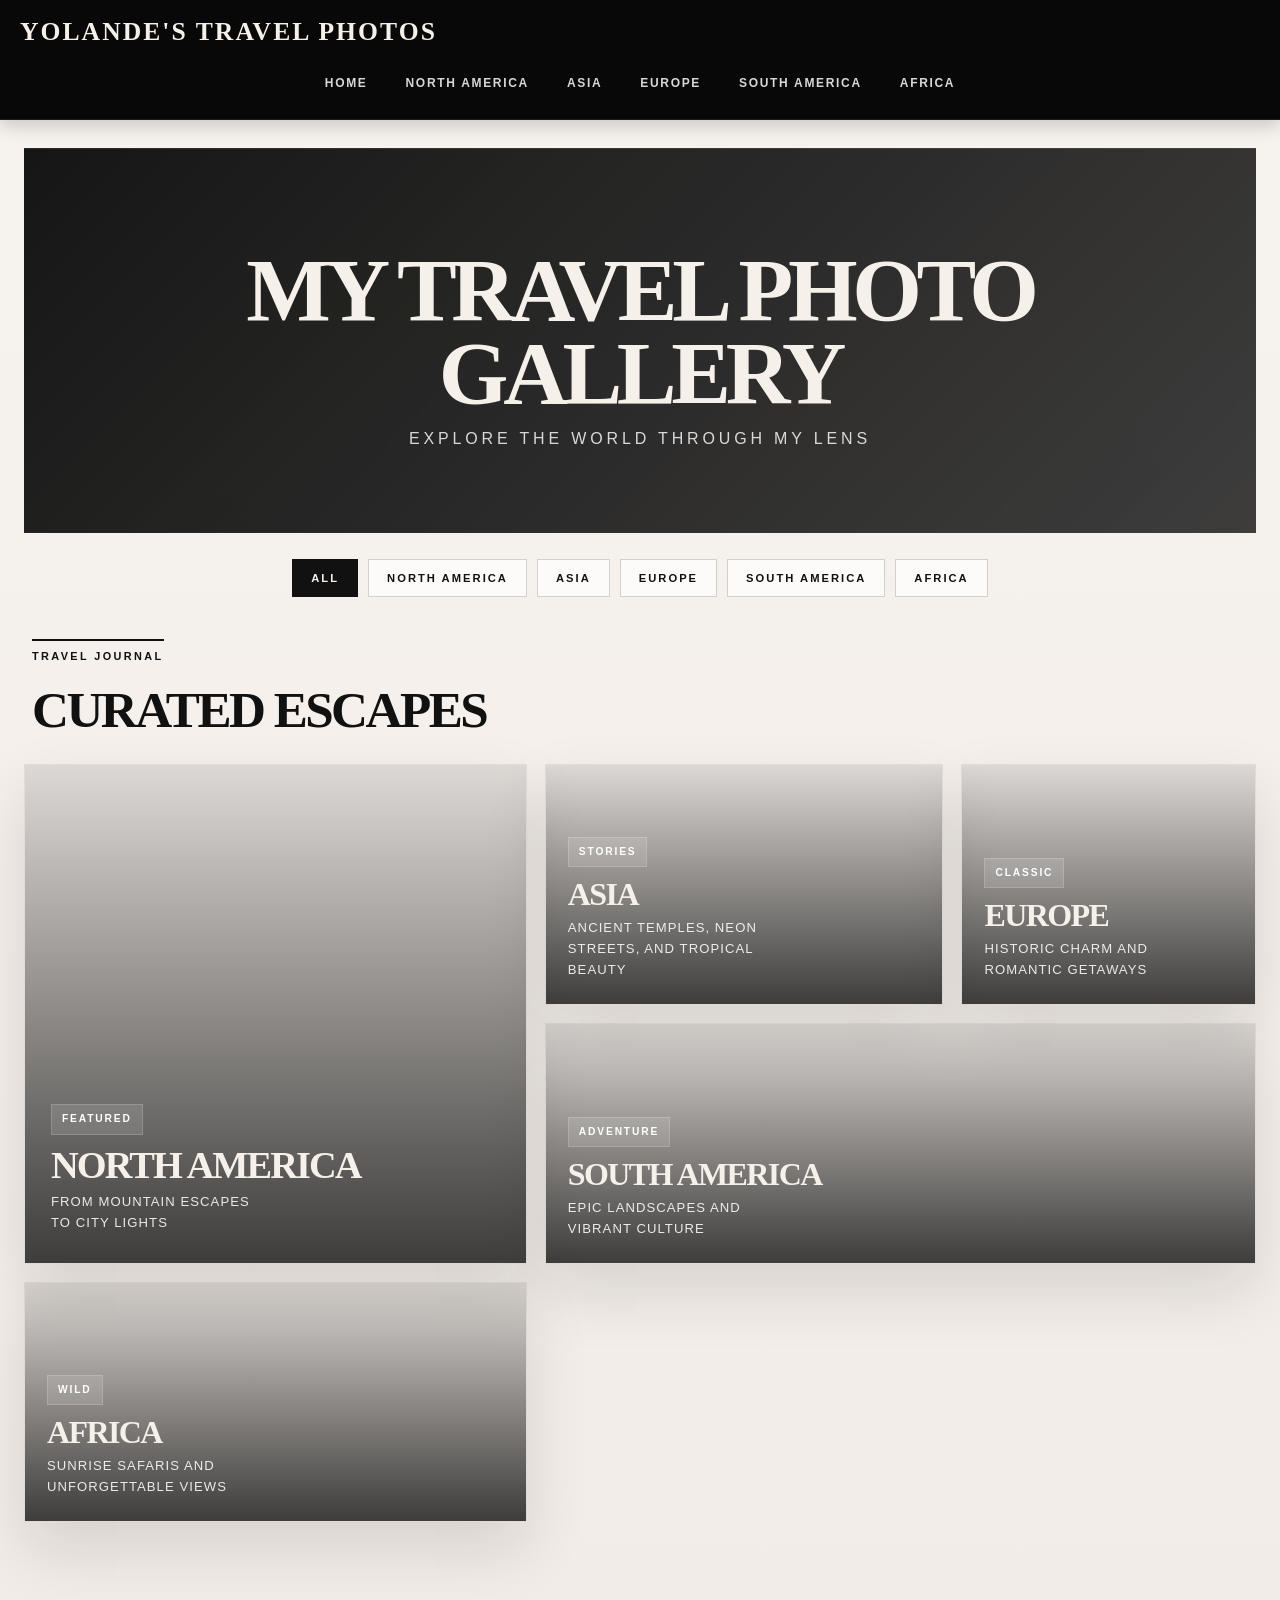
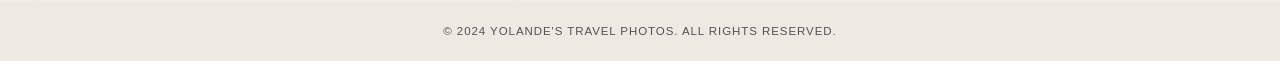
==== commit 2849d542: "Refactor homepage as separate page with links to continent pages" ====
--- a/index.html
+++ b/index.html
@@ -12,7 +12,7 @@
 <body>
   <header>
     <div class="navbar">
-      <h1>Yolande's Travel Photos</h1>
+      <h1><a href="index.html" style="color: inherit; text-decoration: none;">Yolande's Travel Photos</a></h1>
       <button class="burger-menu" id="burgerMenu" aria-label="Open navigation menu">
         <span></span>
         <span></span>
@@ -22,48 +22,12 @@
 
     <nav class="nav-menu" id="navMenu">
       <ul>
-        <li><a href="#home">Home</a></li>
-
-        <li class="dropdown">
-          <a href="#north-america">North America ▼</a>
-          <div class="dropdown-content">
-            <a href="#usa">🇺🇸 United States</a>
-            <a href="#mexico">🇲🇽 Mexico</a>
-            <a href="#canada">🇨🇦 Canada</a>
-          </div>
-        </li>
-
-        <li class="dropdown">
-          <a href="#asia">Asia ▼</a>
-          <div class="dropdown-content">
-            <a href="#japan">🇯🇵 Japan</a>
-            <a href="#bali">🇮🇩 Indonesia (Bali)</a>
-          </div>
-        </li>
-
-        <li class="dropdown">
-          <a href="#europe">Europe ▼</a>
-          <div class="dropdown-content">
-            <a href="#france">🇫🇷 France</a>
-            <a href="#italy">🇮🇹 Italy</a>
-            <a href="#spain">🇪🇸 Spain</a>
-            <a href="#uk">🇬🇧 United Kingdom</a>
-          </div>
-        </li>
-
-        <li class="dropdown">
-          <a href="#south-america">South America ▼</a>
-          <div class="dropdown-content">
-            <a href="#south-america">View section</a>
-          </div>
-        </li>
-
-        <li class="dropdown">
-          <a href="#africa">Africa ▼</a>
-          <div class="dropdown-content">
-            <a href="#africa">View section</a>
-          </div>
-        </li>
+        <li><a href="index.html">Home</a></li>
+        <li><a href="north-america.html">North America</a></li>
+        <li><a href="asia.html">Asia</a></li>
+        <li><a href="europe.html">Europe</a></li>
+        <li><a href="south-america.html">South America</a></li>
+        <li><a href="africa.html">Africa</a></li>
       </ul>
     </nav>
   </header>
@@ -82,7 +46,7 @@
     </div>
 
     <div class="continent-banners" aria-label="Choose a continent">
-      <a href="#north-america" class="banner-card" style="background-image: url('https://images.unsplash.com/photo-1493246507139-91e8fad9978e?auto=format&fit=crop&w=1200&q=80');">
+      <a href="north-america.html" class="banner-card" style="background-image: url('https://images.unsplash.com/photo-1493246507139-91e8fad9978e?auto=format&fit=crop&w=1200&q=80');">
         <div class="banner-overlay"></div>
         <div class="banner-content">
           <span class="banner-tag">Featured</span>
@@ -91,7 +55,7 @@
         </div>
       </a>
 
-      <a href="#asia" class="banner-card" style="background-image: url('https://images.unsplash.com/photo-1528164344705-47542687000d?auto=format&fit=crop&w=1200&q=80');">
+      <a href="asia.html" class="banner-card" style="background-image: url('https://images.unsplash.com/photo-1528164344705-47542687000d?auto=format&fit=crop&w=1200&q=80');">
         <div class="banner-overlay"></div>
         <div class="banner-content">
           <span class="banner-tag">Stories</span>
@@ -100,7 +64,7 @@
         </div>
       </a>
 
-      <a href="#europe" class="banner-card" style="background-image: url('https://images.unsplash.com/photo-1505761671935-60b3a7427bad?auto=format&fit=crop&w=1200&q=80');">
+      <a href="europe.html" class="banner-card" style="background-image: url('https://images.unsplash.com/photo-1505761671935-60b3a7427bad?auto=format&fit=crop&w=1200&q=80');">
         <div class="banner-overlay"></div>
         <div class="banner-content">
           <span class="banner-tag">Classic</span>
@@ -109,7 +73,7 @@
         </div>
       </a>
 
-      <a href="#south-america" class="banner-card" style="background-image: url('https://images.unsplash.com/photo-1516026672322-bc52d61a55d5?auto=format&fit=crop&w=1200&q=80');">
+      <a href="south-america.html" class="banner-card" style="background-image: url('https://images.unsplash.com/photo-1516026672322-bc52d61a55d5?auto=format&fit=crop&w=1200&q=80');">
         <div class="banner-overlay"></div>
         <div class="banner-content">
           <span class="banner-tag">Adventure</span>
@@ -118,7 +82,7 @@
         </div>
       </a>
 
-      <a href="#africa" class="banner-card" style="background-image: url('https://images.unsplash.com/photo-1547471080-7cc2caa01a7e?auto=format&fit=crop&w=1200&q=80');">
+      <a href="africa.html" class="banner-card" style="background-image: url('https://images.unsplash.com/photo-1547471080-7cc2caa01a7e?auto=format&fit=crop&w=1200&q=80');">
         <div class="banner-overlay"></div>
         <div class="banner-content">
           <span class="banner-tag">Wild</span>
@@ -127,267 +91,6 @@
         </div>
       </a>
     </div>
-
-    <section id="north-america" class="continent-section" data-continent="north-america">
-      <h2>🌎 North America</h2>
-
-      <div id="usa" class="country-section" data-country="United States">
-        <h3>🇺🇸 United States</h3>
-      </div>
-
-      <div id="canada" class="country-section" data-country="Canada">
-        <h3>🇨🇦 Canada</h3>
-
-        <div class="location-section">
-          <h4>Banff & Lake Louise</h4>
-          <div class="photo-grid">
-            <div class="photo-item">
-              <img src="images/canada-banff-1.jpg" alt="Lake Louise" />
-            </div>
-            <div class="photo-item">
-              <img src="images/canada-banff-2.jpg" alt="Mountain Views" />
-            </div>
-          </div>
-        </div>
-
-        <div class="location-section">
-          <h4>Niagara Falls</h4>
-          <div class="photo-grid">
-            <div class="photo-item">
-              <img src="images/canada-niagara-1.jpg" alt="Niagara Falls" />
-            </div>
-          </div>
-        </div>
-      </div>
-    </section>
-
-    <section id="asia" class="continent-section" data-continent="asia">
-      <h2>🌏 Asia</h2>
-
-      <div id="japan" class="country-section" data-country="Japan">
-        <h3>🇯🇵 Japan</h3>
-
-        <div class="location-section">
-          <h4>Tokyo</h4>
-          <div class="photo-grid">
-            <div class="photo-item">
-              <img src="images/japan-tokyo-1.jpg" alt="Shibuya Crossing" />
-            </div>
-            <div class="photo-item">
-              <img src="images/japan-tokyo-2.jpg" alt="Senso-ji Temple" />
-            </div>
-            <div class="photo-item">
-              <img src="images/japan-tokyo-3.jpg" alt="Tokyo Tower" />
-            </div>
-            <div class="photo-item">
-              <img src="images/japan-tokyo-4.jpg" alt="Neon Streets" />
-            </div>
-          </div>
-        </div>
-
-        <div class="location-section">
-          <h4>Kyoto</h4>
-          <div class="photo-grid">
-            <div class="photo-item">
-              <img src="images/japan-kyoto-1.jpg" alt="Fushimi Inari" />
-            </div>
-            <div class="photo-item">
-              <img src="images/japan-kyoto-2.jpg" alt="Arashiyama Bamboo" />
-            </div>
-            <div class="photo-item">
-              <img src="images/japan-kyoto-3.jpg" alt="Gion District" />
-            </div>
-          </div>
-        </div>
-
-        <div class="location-section">
-          <h4>Mount Fuji</h4>
-          <div class="photo-grid">
-            <div class="photo-item">
-              <img src="images/japan-fuji-1.jpg" alt="Mount Fuji Peak" />
-            </div>
-            <div class="photo-item">
-              <img src="images/japan-fuji-2.jpg" alt="Fuji Sunrise" />
-            </div>
-          </div>
-        </div>
-      </div>
-
-      <div id="bali" class="country-section" data-country="Indonesia">
-        <h3>🇮🇩 Indonesia - Bali</h3>
-
-        <div class="location-section">
-          <h4>Ubud</h4>
-          <div class="photo-grid">
-            <div class="photo-item">
-              <img src="images/bali-ubud-1.jpg" alt="Rice Terraces" />
-            </div>
-            <div class="photo-item">
-              <img src="images/bali-ubud-2.jpg" alt="Ubud Market" />
-            </div>
-            <div class="photo-item">
-              <img src="images/bali-ubud-3.jpg" alt="Sacred Monkey Forest" />
-            </div>
-          </div>
-        </div>
-
-        <div class="location-section">
-          <h4>Beaches</h4>
-          <div class="photo-grid">
-            <div class="photo-item">
-              <img src="images/bali-beach-1.jpg" alt="Seminyak Beach" />
-            </div>
-            <div class="photo-item">
-              <img src="images/bali-beach-2.jpg" alt="Uluwatu Cliffs" />
-            </div>
-            <div class="photo-item">
-              <img src="images/bali-beach-3.jpg" alt="Sunset Beach" />
-            </div>
-            <div class="photo-item">
-              <img src="images/bali-beach-4.jpg" alt="Crystal Waters" />
-            </div>
-          </div>
-        </div>
-
-        <div class="location-section">
-          <h4>Temples</h4>
-          <div class="photo-grid">
-            <div class="photo-item">
-              <img src="images/bali-temple-1.jpg" alt="Tanah Lot Temple" />
-            </div>
-            <div class="photo-item">
-              <img src="images/bali-temple-2.jpg" alt="Besakih Temple" />
-            </div>
-          </div>
-        </div>
-      </div>
-    </section>
-
-    <section id="europe" class="continent-section" data-continent="europe">
-      <h2>🌍 Europe</h2>
-
-      <div id="france" class="country-section" data-country="France">
-        <h3>🇫🇷 France</h3>
-
-        <div class="location-section">
-          <h4>Paris</h4>
-          <div class="photo-grid">
-            <div class="photo-item">
-              <img src="images/france-paris-1.jpg" alt="Eiffel Tower" />
-            </div>
-            <div class="photo-item">
-              <img src="images/france-paris-2.jpg" alt="Louvre Museum" />
-            </div>
-            <div class="photo-item">
-              <img src="images/france-paris-3.jpg" alt="Arc de Triomphe" />
-            </div>
-          </div>
-        </div>
-
-        <div class="location-section">
-          <h4>Provence</h4>
-          <div class="photo-grid">
-            <div class="photo-item">
-              <img src="images/france-provence-1.jpg" alt="Lavender Fields" />
-            </div>
-          </div>
-        </div>
-      </div>
-
-      <div id="italy" class="country-section" data-country="Italy">
-        <h3>🇮🇹 Italy</h3>
-
-        <div class="location-section">
-          <h4>Rome</h4>
-          <div class="photo-grid">
-            <div class="photo-item">
-              <img src="images/italy-rome-1.jpg" alt="Colosseum" />
-            </div>
-            <div class="photo-item">
-              <img src="images/italy-rome-2.jpg" alt="Vatican" />
-            </div>
-          </div>
-        </div>
-
-        <div class="location-section">
-          <h4>Venice</h4>
-          <div class="photo-grid">
-            <div class="photo-item">
-              <img src="images/italy-venice-1.jpg" alt="Grand Canal" />
-            </div>
-            <div class="photo-item">
-              <img src="images/italy-venice-2.jpg" alt="St. Mark's Square" />
-            </div>
-          </div>
-        </div>
-      </div>
-
-      <div id="spain" class="country-section" data-country="Spain">
-        <h3>🇪🇸 Spain</h3>
-
-        <div class="location-section">
-          <h4>Barcelona</h4>
-          <div class="photo-grid">
-            <div class="photo-item">
-              <img src="images/spain-barcelona-1.jpg" alt="Sagrada Familia" />
-            </div>
-            <div class="photo-item">
-              <img src="images/spain-barcelona-2.jpg" alt="Park Güell" />
-            </div>
-          </div>
-        </div>
-
-        <div class="location-section">
-          <h4>Madrid</h4>
-          <div class="photo-grid">
-            <div class="photo-item">
-              <img src="images/spain-madrid-1.jpg" alt="Prado Museum" />
-            </div>
-          </div>
-        </div>
-      </div>
-
-      <div id="uk" class="country-section" data-country="United Kingdom">
-        <h3>🇬🇧 United Kingdom</h3>
-
-        <div class="location-section">
-          <h4>London</h4>
-          <div class="photo-grid">
-            <div class="photo-item">
-              <img src="images/uk-london-1.jpg" alt="Big Ben" />
-            </div>
-            <div class="photo-item">
-              <img src="images/uk-london-2.jpg" alt="Tower Bridge" />
-            </div>
-          </div>
-        </div>
-
-        <div class="location-section">
-          <h4>Scottish Highlands</h4>
-          <div class="photo-grid">
-            <div class="photo-item">
-              <img src="images/uk-scotland-1.jpg" alt="Highlands" />
-            </div>
-          </div>
-        </div>
-      </div>
-    </section>
-
-    <section id="south-america" class="continent-section" data-continent="south-america">
-      <h2>🌎 South America</h2>
-
-      <div class="country-section">
-        <h3>Coming Soon</h3>
-      </div>
-    </section>
-
-    <section id="africa" class="continent-section" data-continent="africa">
-      <h2>🌍 Africa</h2>
-
-      <div class="country-section">
-        <h3>Coming Soon</h3>
-      </div>
-    </section>
   </main>
 
   <footer>
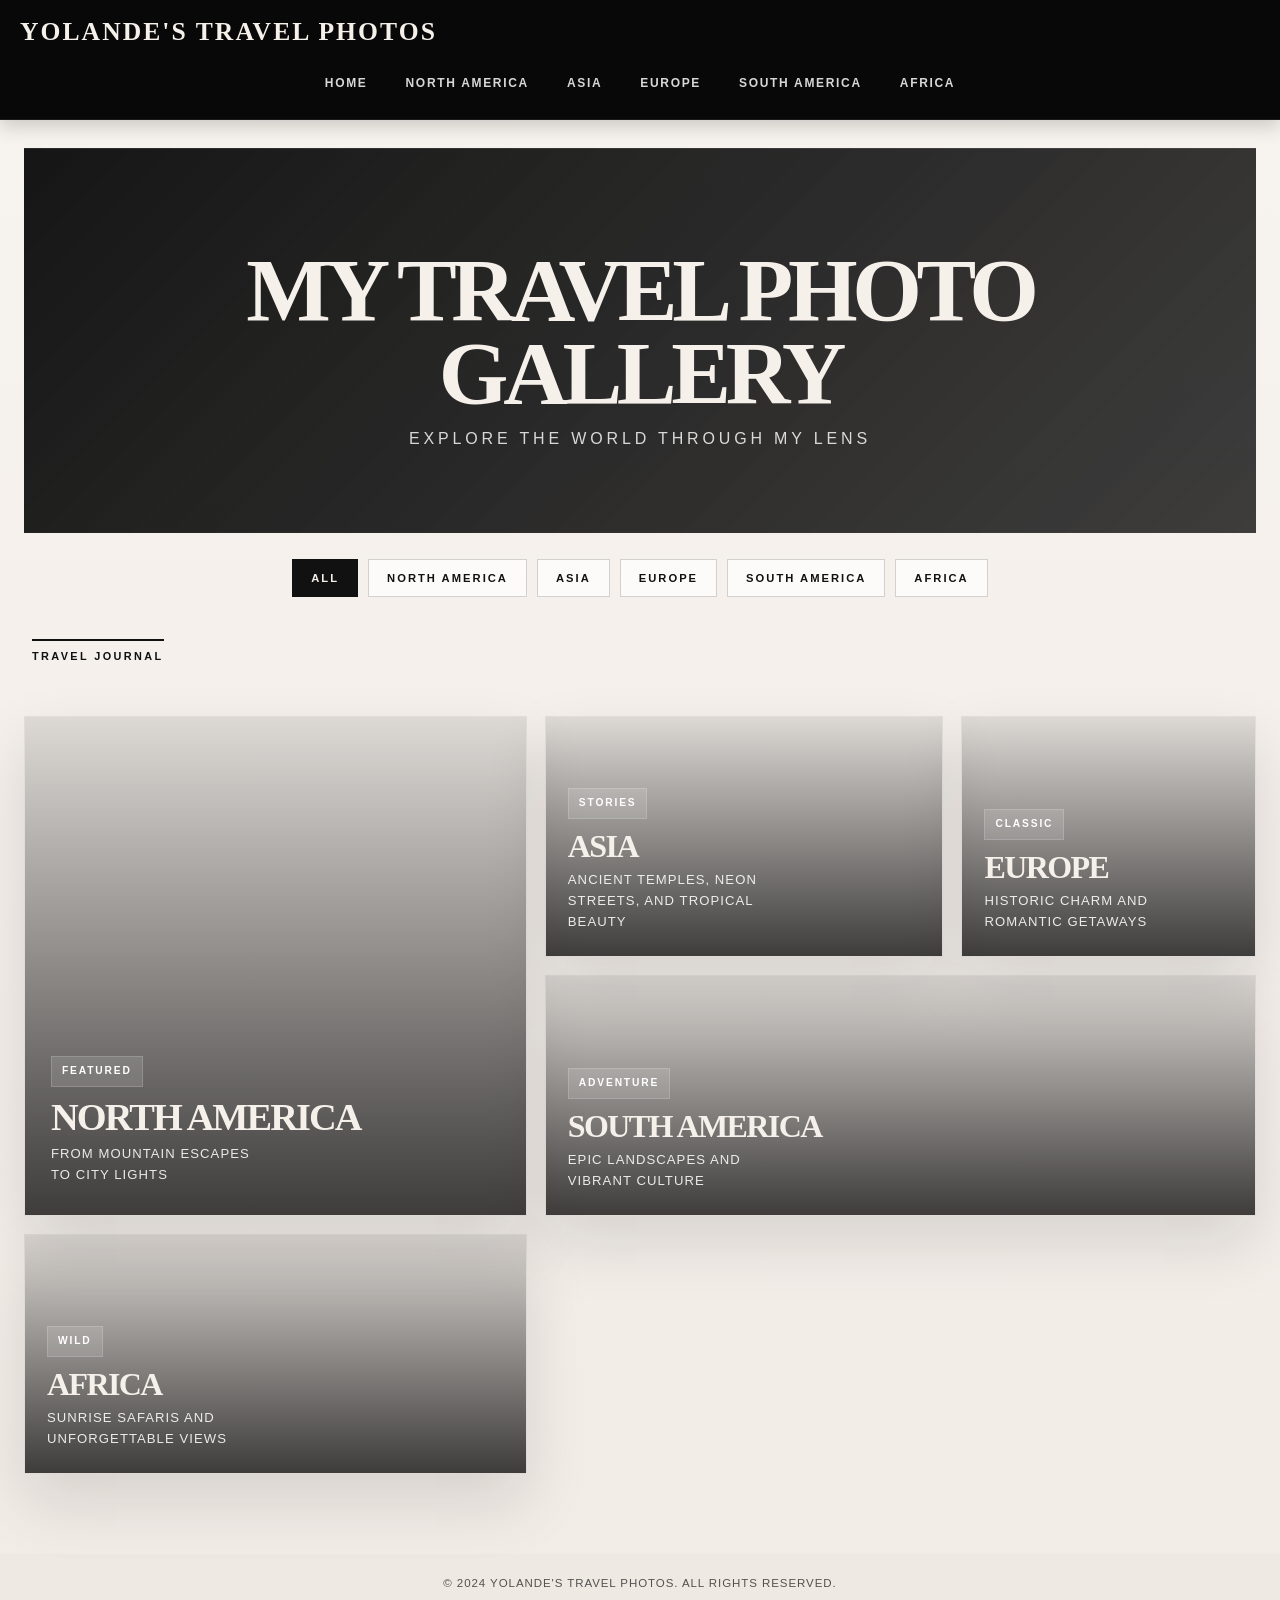
==== commit 61cd9307: "Remove 'Curated escapes' heading from index.html Removed the heading 'Curated escapes' from the edit" ====
--- a/index.html
+++ b/index.html
@@ -42,7 +42,6 @@
 
     <div class="editorial-intro">
       <span class="eyebrow">Travel Journal</span>
-      <h2>Curated escapes</h2>
     </div>
 
     <div class="continent-banners" aria-label="Choose a continent">
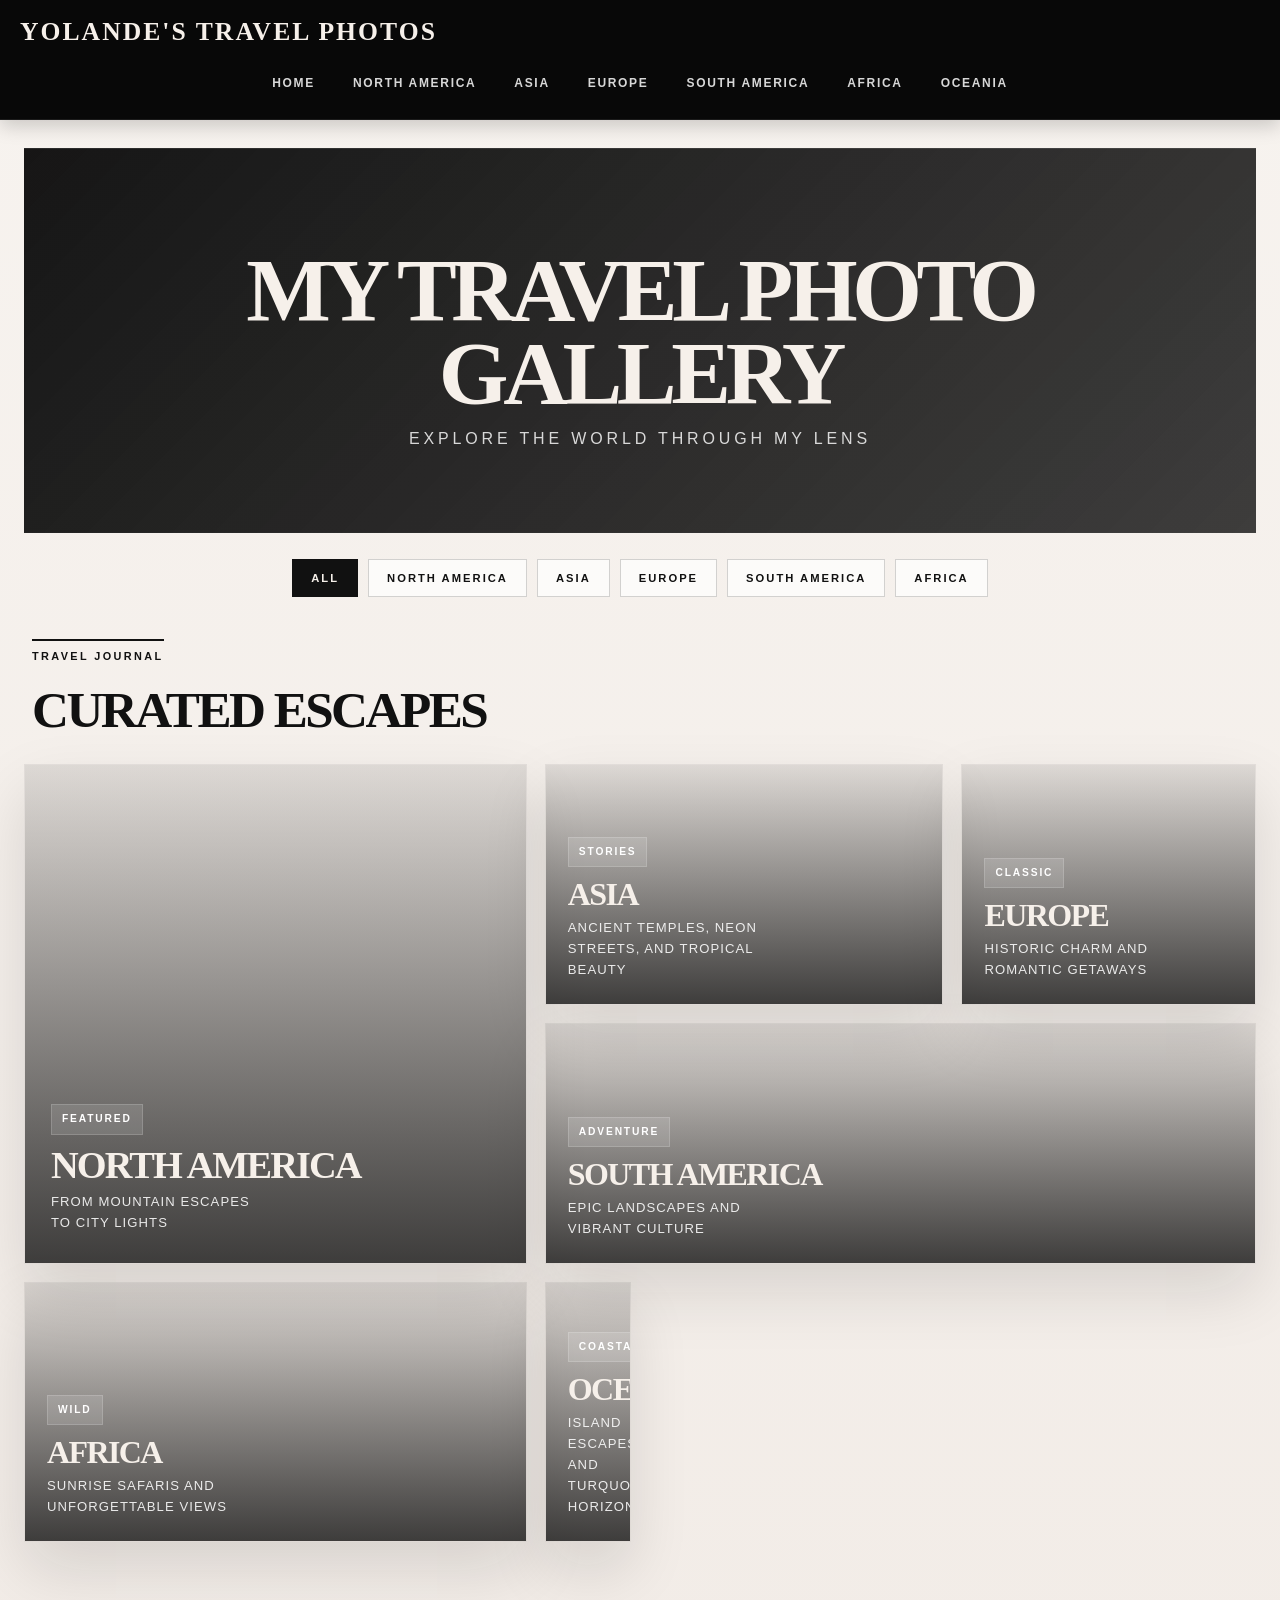
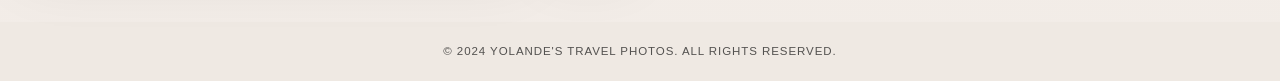
==== commit 6bd24c07: "Add Oceania branch to the site navigation and create a dedicated Coming Soon page." ====
--- a/index.html
+++ b/index.html
@@ -28,6 +28,7 @@
         <li><a href="europe.html">Europe</a></li>
         <li><a href="south-america.html">South America</a></li>
         <li><a href="africa.html">Africa</a></li>
+        <li><a href="oceania.html">Oceania</a></li>
       </ul>
     </nav>
   </header>
@@ -42,6 +43,7 @@
 
     <div class="editorial-intro">
       <span class="eyebrow">Travel Journal</span>
+      <h2>Curated escapes</h2>
     </div>
 
     <div class="continent-banners" aria-label="Choose a continent">
@@ -89,6 +91,15 @@
           <p>Sunrise safaris and unforgettable views</p>
         </div>
       </a>
+
+      <a href="oceania.html" class="banner-card" style="background-image: url('https://images.unsplash.com/photo-1500375592092-40eb2168fd21?auto=format&fit=crop&w=1200&q=80');">
+        <div class="banner-overlay"></div>
+        <div class="banner-content">
+          <span class="banner-tag">Coastal</span>
+          <h3>Oceania</h3>
+          <p>Island escapes and turquoise horizons</p>
+        </div>
+      </a>
     </div>
   </main>
 
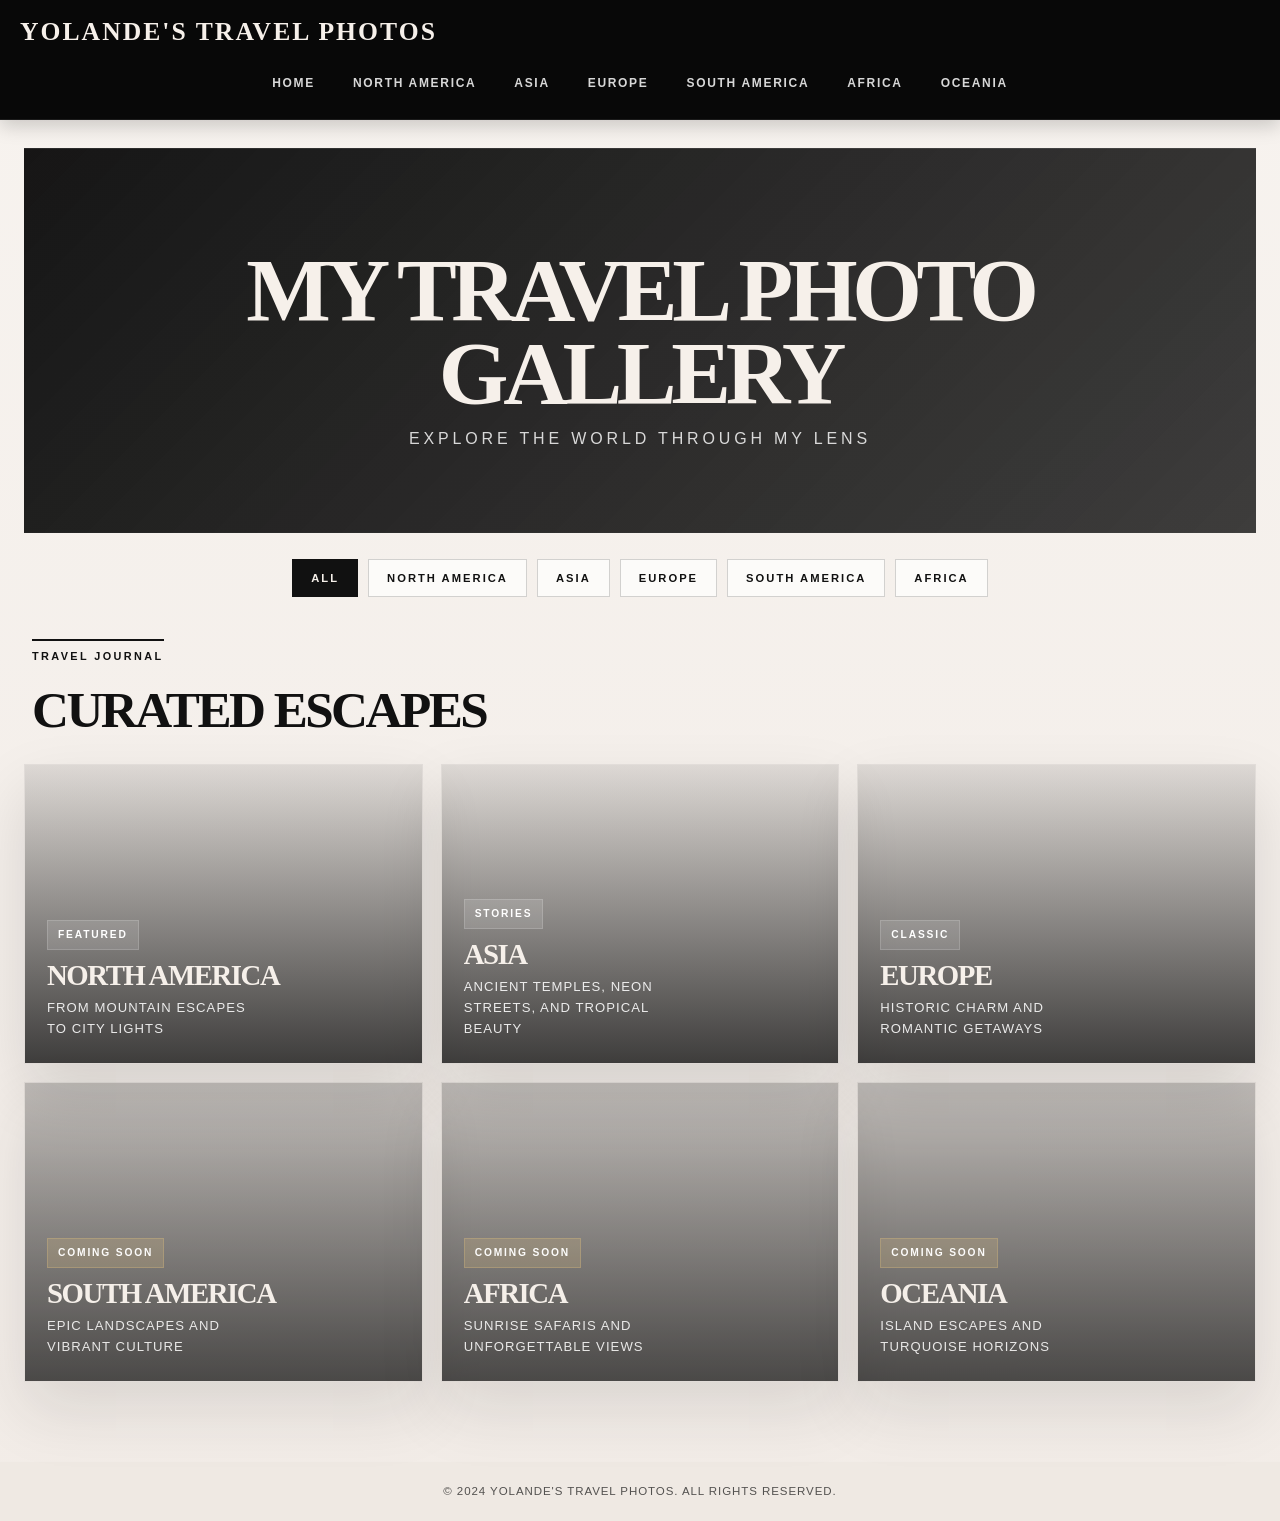
==== commit 1ad34a09: "Create cleaner hierarchy on homepage with equal-size continent cards and coming soon items at bottom" ====
--- a/index.html
+++ b/index.html
@@ -47,7 +47,8 @@
     </div>
 
     <div class="continent-banners" aria-label="Choose a continent">
-      <a href="north-america.html" class="banner-card" style="background-image: url('https://images.unsplash.com/photo-1493246507139-91e8fad9978e?auto=format&fit=crop&w=1200&q=80');">
+      <a href="north-america.html" class="banner-card">
+        <div style="background-image: url('https://images.unsplash.com/photo-1493246507139-91e8fad9978e?auto=format&fit=crop&w=1200&q=80'); width: 100%; height: 100%; background-size: cover; background-position: center;"></div>
         <div class="banner-overlay"></div>
         <div class="banner-content">
           <span class="banner-tag">Featured</span>
@@ -56,7 +57,8 @@
         </div>
       </a>
 
-      <a href="asia.html" class="banner-card" style="background-image: url('https://images.unsplash.com/photo-1528164344705-47542687000d?auto=format&fit=crop&w=1200&q=80');">
+      <a href="asia.html" class="banner-card">
+        <div style="background-image: url('https://images.unsplash.com/photo-1528164344705-47542687000d?auto=format&fit=crop&w=1200&q=80'); width: 100%; height: 100%; background-size: cover; background-position: center;"></div>
         <div class="banner-overlay"></div>
         <div class="banner-content">
           <span class="banner-tag">Stories</span>
@@ -65,7 +67,8 @@
         </div>
       </a>
 
-      <a href="europe.html" class="banner-card" style="background-image: url('https://images.unsplash.com/photo-1505761671935-60b3a7427bad?auto=format&fit=crop&w=1200&q=80');">
+      <a href="europe.html" class="banner-card">
+        <div style="background-image: url('https://images.unsplash.com/photo-1505761671935-60b3a7427bad?auto=format&fit=crop&w=1200&q=80'); width: 100%; height: 100%; background-size: cover; background-position: center;"></div>
         <div class="banner-overlay"></div>
         <div class="banner-content">
           <span class="banner-tag">Classic</span>
@@ -74,28 +77,31 @@
         </div>
       </a>
 
-      <a href="south-america.html" class="banner-card" style="background-image: url('https://images.unsplash.com/photo-1516026672322-bc52d61a55d5?auto=format&fit=crop&w=1200&q=80');">
+      <a href="south-america.html" class="banner-card banner-card-coming-soon">
+        <div style="background-image: url('https://images.unsplash.com/photo-1516026672322-bc52d61a55d5?auto=format&fit=crop&w=1200&q=80'); width: 100%; height: 100%; background-size: cover; background-position: center;"></div>
         <div class="banner-overlay"></div>
         <div class="banner-content">
-          <span class="banner-tag">Adventure</span>
+          <span class="banner-tag banner-tag-coming-soon">Coming Soon</span>
           <h3>South America</h3>
           <p>Epic landscapes and vibrant culture</p>
         </div>
       </a>
 
-      <a href="africa.html" class="banner-card" style="background-image: url('https://images.unsplash.com/photo-1547471080-7cc2caa01a7e?auto=format&fit=crop&w=1200&q=80');">
+      <a href="africa.html" class="banner-card banner-card-coming-soon">
+        <div style="background-image: url('https://images.unsplash.com/photo-1547471080-7cc2caa01a7e?auto=format&fit=crop&w=1200&q=80'); width: 100%; height: 100%; background-size: cover; background-position: center;"></div>
         <div class="banner-overlay"></div>
         <div class="banner-content">
-          <span class="banner-tag">Wild</span>
+          <span class="banner-tag banner-tag-coming-soon">Coming Soon</span>
           <h3>Africa</h3>
           <p>Sunrise safaris and unforgettable views</p>
         </div>
       </a>
 
-      <a href="oceania.html" class="banner-card" style="background-image: url('https://images.unsplash.com/photo-1500375592092-40eb2168fd21?auto=format&fit=crop&w=1200&q=80');">
+      <a href="oceania.html" class="banner-card banner-card-coming-soon">
+        <div style="background-image: url('https://images.unsplash.com/photo-1500375592092-40eb2168fd21?auto=format&fit=crop&w=1200&q=80'); width: 100%; height: 100%; background-size: cover; background-position: center;"></div>
         <div class="banner-overlay"></div>
         <div class="banner-content">
-          <span class="banner-tag">Coastal</span>
+          <span class="banner-tag banner-tag-coming-soon">Coming Soon</span>
           <h3>Oceania</h3>
           <p>Island escapes and turquoise horizons</p>
         </div>
--- a/style.css
+++ b/style.css
@@ -263,21 +263,18 @@
 
 .continent-banners {
   display: grid;
-  grid-template-columns: repeat(12, minmax(0, 1fr));
+  grid-template-columns: repeat(3, 1fr);
   gap: 18px;
   margin-bottom: 80px;
-  min-height: 620px;
 }
 
 .banner-card {
   position: relative;
   display: block;
-  min-height: 260px;
+  height: 300px;
   border-radius: 0;
   overflow: hidden;
   text-decoration: none;
-  background-size: cover;
-  background-position: center;
   box-shadow: var(--shadow-soft);
   transition: transform 0.3s ease, box-shadow 0.3s ease;
   cursor: pointer;
@@ -289,34 +286,12 @@
   box-shadow: var(--shadow-strong);
 }
 
-.banner-card:nth-child(1) {
-  grid-column: span 5;
-  grid-row: span 2;
-  min-height: 500px;
-}
-
-.banner-card:nth-child(2) {
-  grid-column: span 4;
-  grid-row: span 1;
-  min-height: 240px;
-}
-
-.banner-card:nth-child(3) {
-  grid-column: span 3;
-  grid-row: span 1;
-  min-height: 240px;
-}
-
-.banner-card:nth-child(4) {
-  grid-column: span 7;
-  grid-row: span 1;
-  min-height: 240px;
-}
-
-.banner-card:nth-child(5) {
-  grid-column: span 5;
-  grid-row: span 1;
-  min-height: 240px;
+.banner-card-coming-soon {
+  opacity: 0.85;
+}
+
+.banner-card-coming-soon:hover {
+  opacity: 1;
 }
 
 .banner-overlay {
@@ -328,6 +303,10 @@
 
 .banner-card:hover .banner-overlay {
   background: linear-gradient(180deg, rgba(11, 11, 11, 0.05), rgba(11, 11, 11, 0.85));
+}
+
+.banner-card-coming-soon .banner-overlay {
+  background: linear-gradient(180deg, rgba(11, 11, 11, 0.25), rgba(11, 11, 11, 0.85));
 }
 
 .banner-content {
@@ -338,10 +317,6 @@
   z-index: 2;
   padding: 22px 22px 24px;
   color: var(--text-light);
-}
-
-.banner-card:nth-child(1) .banner-content {
-  padding: 28px 26px 30px;
 }
 
 .banner-tag {
@@ -357,17 +332,18 @@
   font-weight: 700;
 }
 
+.banner-tag-coming-soon {
+  background: rgba(198, 167, 106, 0.25);
+  border: 1px solid rgba(198, 167, 106, 0.4);
+}
+
 .banner-content h3 {
-  font-size: 2rem;
+  font-size: 1.8rem;
   font-family: var(--font-serif);
   letter-spacing: -0.05em;
   line-height: 0.95;
   margin: 0 0 8px;
   text-transform: uppercase;
-}
-
-.banner-card:nth-child(1) .banner-content h3 {
-  font-size: clamp(2.4rem, 3vw, 4rem);
 }
 
 .banner-content p {
@@ -498,22 +474,7 @@
 
 @media (max-width: 1200px) {
   .continent-banners {
-    grid-template-columns: repeat(6, minmax(0, 1fr));
-    min-height: auto;
-  }
-
-  .banner-card:nth-child(1),
-  .banner-card:nth-child(2),
-  .banner-card:nth-child(3),
-  .banner-card:nth-child(4),
-  .banner-card:nth-child(5) {
-    grid-column: span 3;
-    min-height: 240px;
-  }
-
-  .banner-card:nth-child(1) {
-    grid-column: span 6;
-    min-height: 420px;
+    grid-template-columns: repeat(2, 1fr);
   }
 }
 
@@ -556,18 +517,6 @@
 
   .continent-banners {
     grid-template-columns: 1fr;
-    gap: 12px;
-    min-height: auto;
-  }
-
-  .banner-card,
-  .banner-card:nth-child(1),
-  .banner-card:nth-child(2),
-  .banner-card:nth-child(3),
-  .banner-card:nth-child(4),
-  .banner-card:nth-child(5) {
-    grid-column: span 1;
-    min-height: 220px;
   }
 
   .hero {
@@ -624,8 +573,4 @@
   .banner-content h3 {
     font-size: 1.4rem;
   }
-
-  .banner-card:nth-child(1) .banner-content h3 {
-    font-size: 1.8rem;
-  }
-}
+}
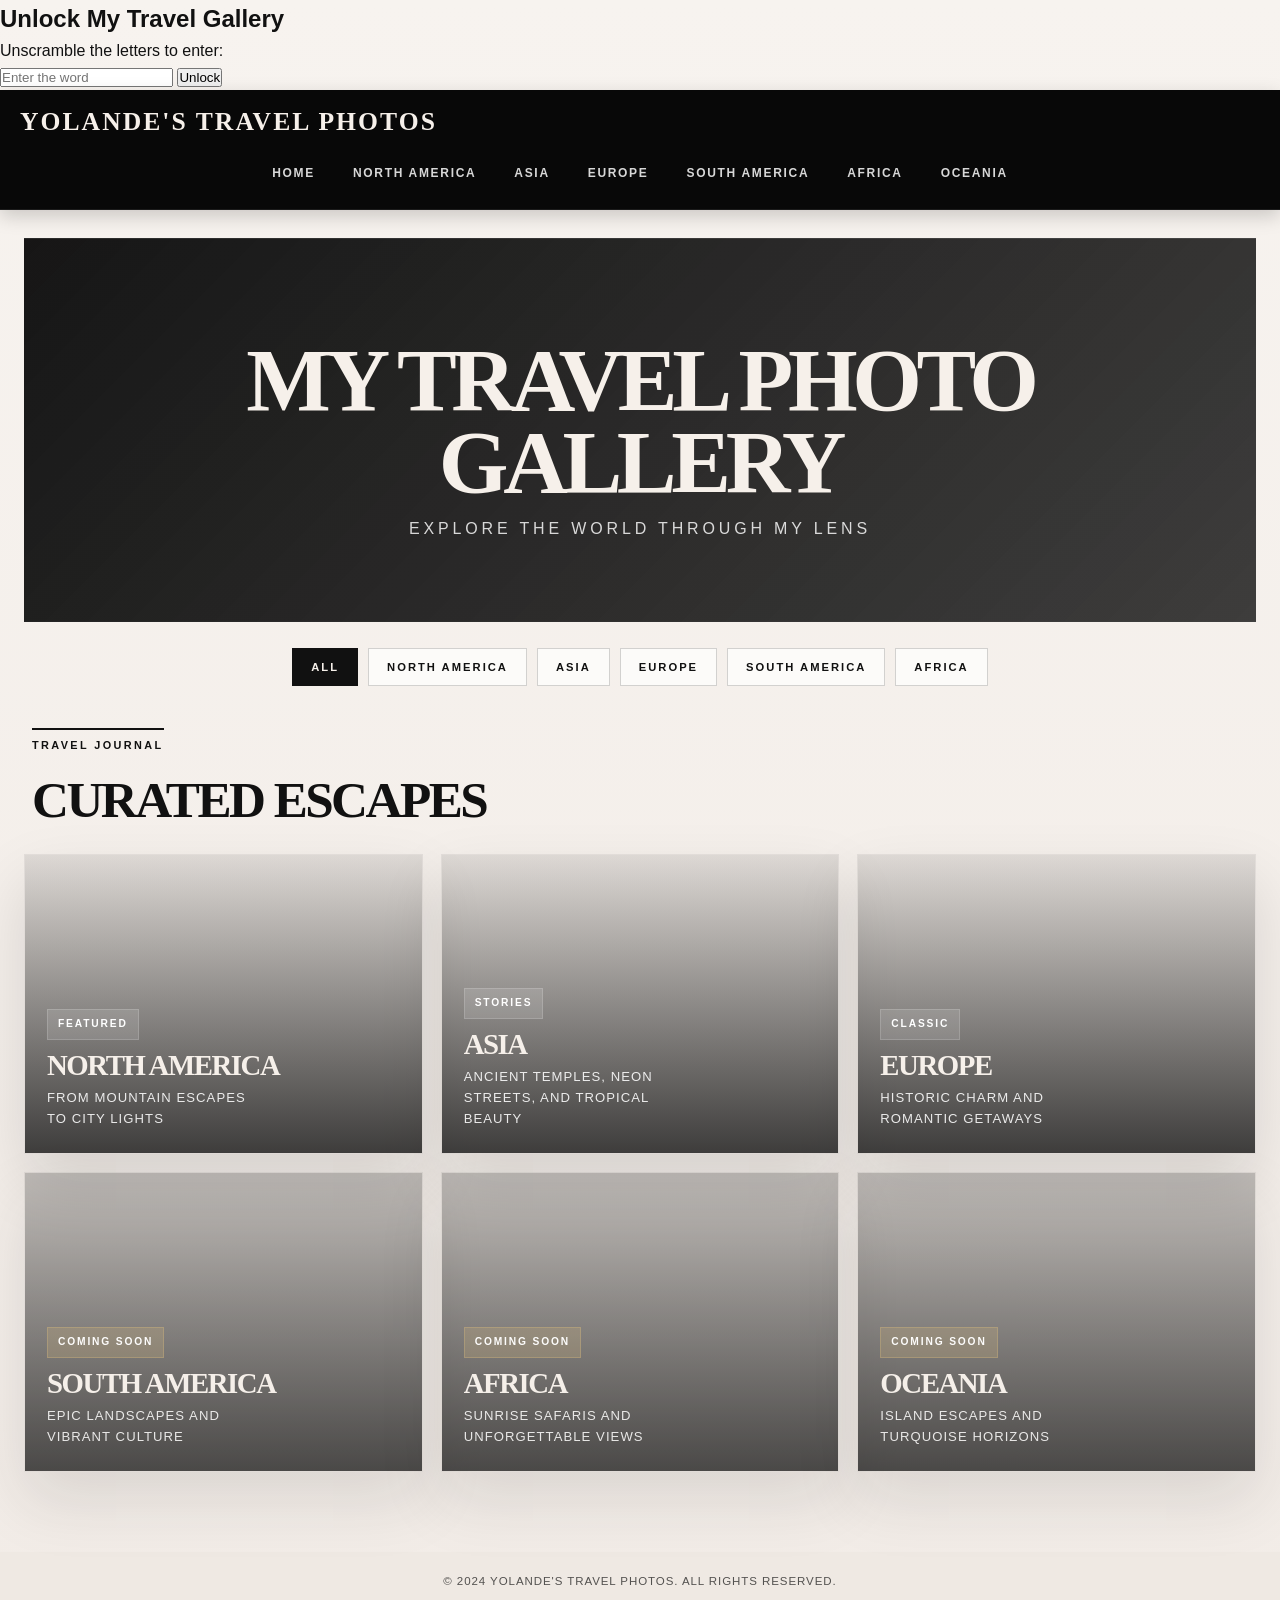
==== commit 750825bc: "Update index.html" ====
--- a/index.html
+++ b/index.html
@@ -10,6 +10,28 @@
 </head>
 
 <body>
+  <!-- ANAGRAM PUZZLE -->
+<div id="puzzle-screen">
+  <div class="puzzle-box">
+    <h2>Unlock My Travel Gallery</h2>
+
+    <p>Unscramble the letters to enter:</p>
+
+    <div id="scrambled-word"></div>
+
+    <input
+      type="text"
+      id="answer"
+      placeholder="Enter the word"
+      autocomplete="off"
+    />
+
+    <button id="unlock-button">Unlock</button>
+
+    <p id="message"></p>
+  </div>
+</div>
+  
   <header>
     <div class="navbar">
       <h1><a href="index.html" style="color: inherit; text-decoration: none;">Yolande's Travel Photos</a></h1>
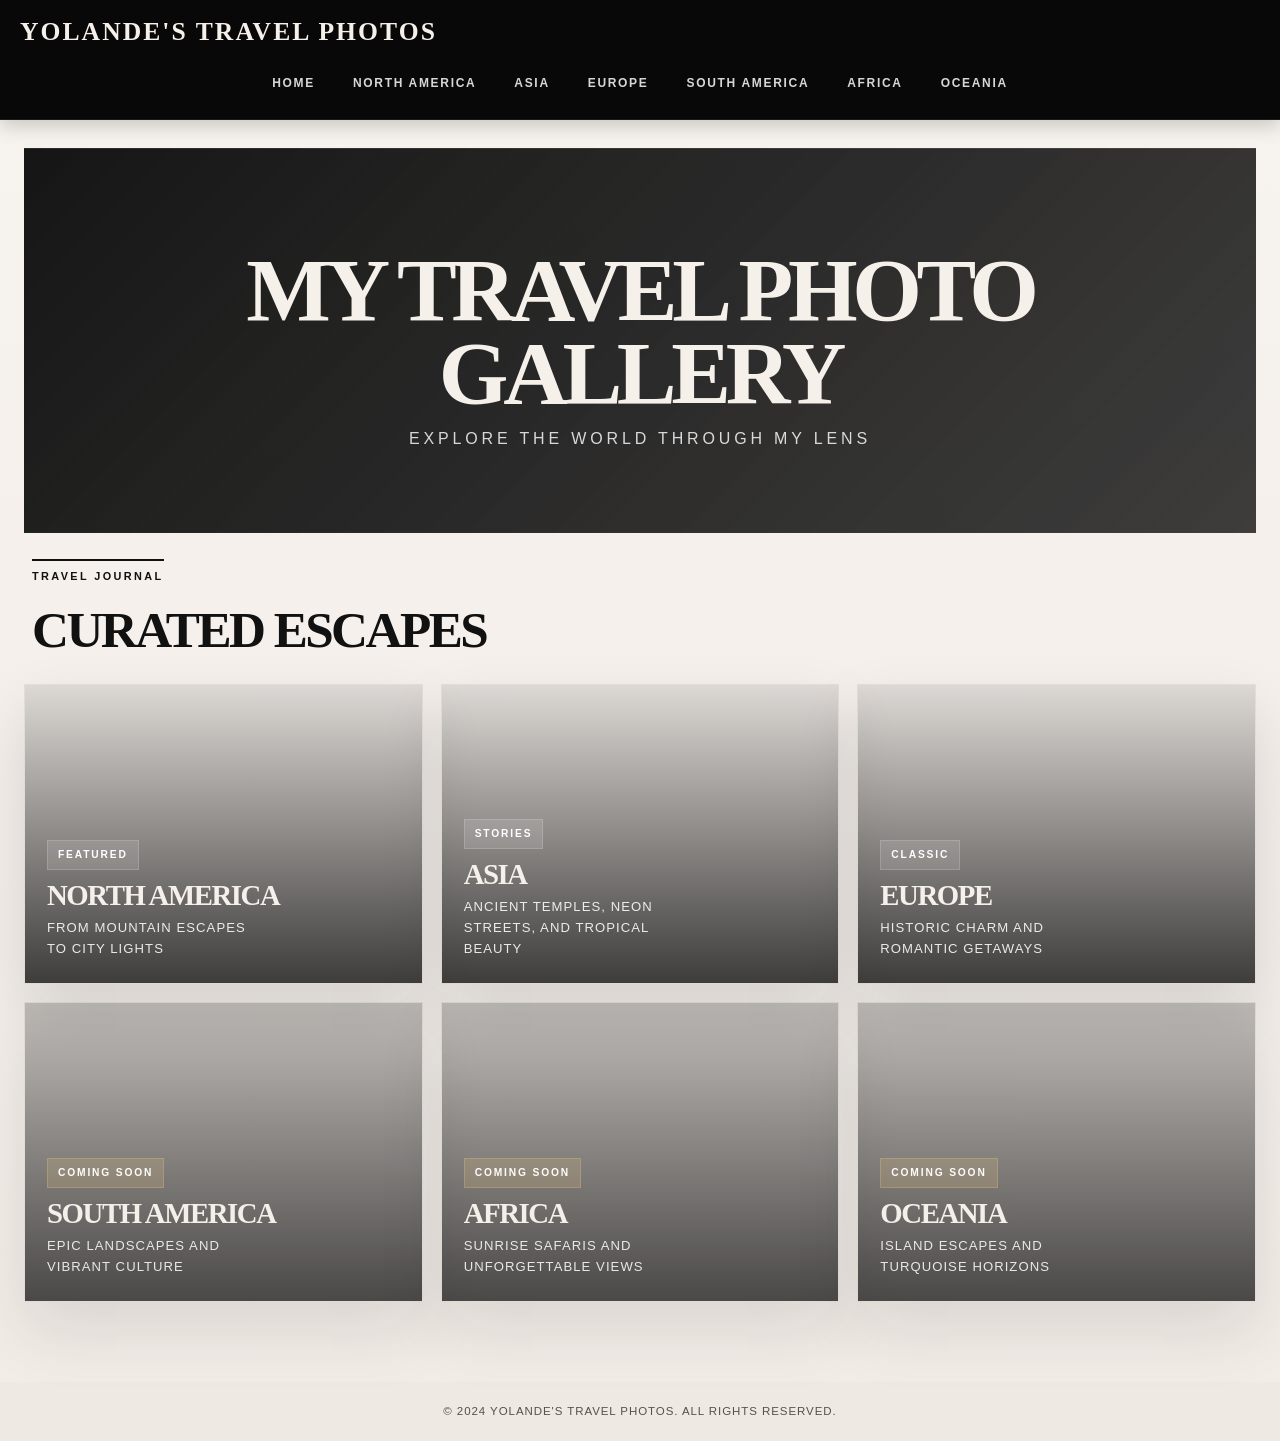
==== commit ced4788d: "Update index.html" ====
--- a/index.html
+++ b/index.html
@@ -10,28 +10,6 @@
 </head>
 
 <body>
-  <!-- ANAGRAM PUZZLE -->
-<div id="puzzle-screen">
-  <div class="puzzle-box">
-    <h2>Unlock My Travel Gallery</h2>
-
-    <p>Unscramble the letters to enter:</p>
-
-    <div id="scrambled-word"></div>
-
-    <input
-      type="text"
-      id="answer"
-      placeholder="Enter the word"
-      autocomplete="off"
-    />
-
-    <button id="unlock-button">Unlock</button>
-
-    <p id="message"></p>
-  </div>
-</div>
-  
   <header>
     <div class="navbar">
       <h1><a href="index.html" style="color: inherit; text-decoration: none;">Yolande's Travel Photos</a></h1>
--- a/style.css
+++ b/style.css
@@ -573,4 +573,90 @@
   .banner-content h3 {
     font-size: 1.4rem;
   }
-}
+/* =====================================
+   TRAVEL GALLERY PUZZLE
+   ===================================== */
+
+#puzzle-screen {
+  position: fixed;
+  inset: 0;
+
+  display: flex;
+  justify-content: center;
+  align-items: center;
+
+  background: #111;
+
+  z-index: 99999;
+}
+
+.puzzle-box {
+  width: 450px;
+  max-width: 85%;
+
+  padding: 50px;
+
+  text-align: center;
+
+  background: green;
+
+  border-radius: 15px;
+
+  box-shadow: 0 15px 50px rgba(0, 0, 0, 0.5);
+}
+
+.puzzle-box h1 {
+  font-size: 45px;
+  margin: 0 0 10px;
+}
+
+.puzzle-box h2 {
+  margin-bottom: 10px;
+}
+
+#scrambled-word {
+  margin: 30px 0;
+
+  font-size: 42px;
+  font-weight: bold;
+
+  letter-spacing: 10px;
+}
+
+#answer {
+  width: 80%;
+
+  padding: 13px;
+
+  font-size: 18px;
+
+  text-align: center;
+
+  border: 1px solid #ccc;
+  border-radius: 5px;
+}
+
+#unlock-button {
+  display: block;
+
+  margin: 15px auto;
+
+  padding: 12px 30px;
+
+  font-size: 16px;
+
+  border: none;
+  border-radius: 5px;
+
+  cursor: pointer;
+}
+
+#unlock-button:hover {
+  opacity: 0.8;
+}
+
+#message {
+  min-height: 24px;
+
+  font-weight: bold;
+}
